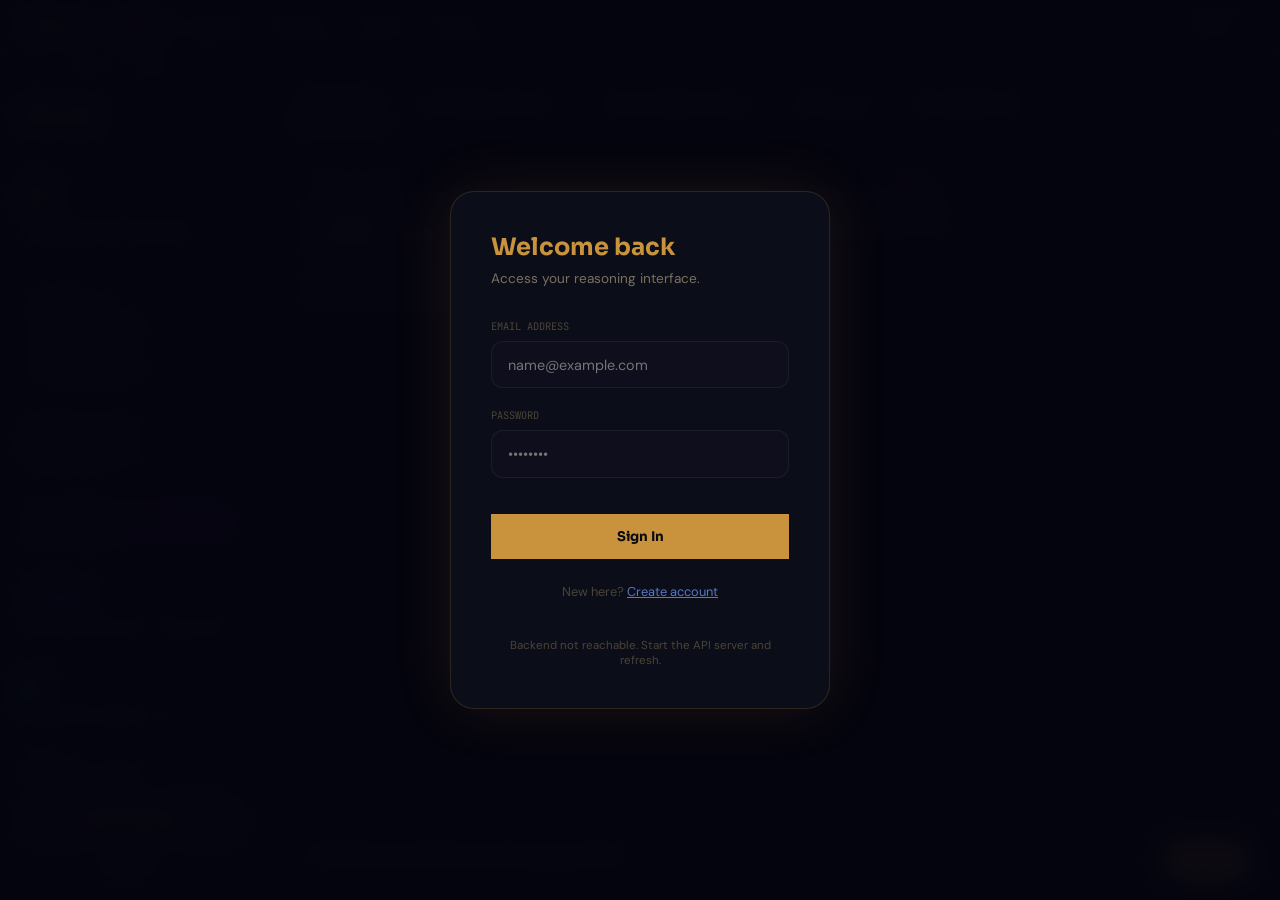
==== app.html @ 742d6308 "feat: synchronize landing page aesthetics, add dynamic dashboard matching, and fix coroutine resume " ====
<!DOCTYPE html>
<html lang="en">
<head>
<meta charset="UTF-8">
<meta name="viewport" content="width=device-width, initial-scale=1.0">
<title>Nischay — Reasoning Interface</title>
<meta name="description" content="Nischay AI — Adaptive career reasoning and life coaching platform for Indian students">
<link href="https://fonts.googleapis.com/css2?family=Sora:wght@300;400;600;700;800;900&family=Cormorant+Garamond:ital,wght@0,400;0,600;1,400;1,600&family=JetBrains+Mono:wght@400;500&family=DM+Sans:wght@300;400;500&display=swap" rel="stylesheet">
<style>
:root {
  --bg-void: #07090F; --bg-panel: #0B0E18; --bg-surface: #0F1420; --bg-card: #131928;
  --accent-cyan: #C8933C; --accent-violet: #6B5DB0; --accent-teal: #5878C8;
  --accent-danger: #E05C4B; --accent-success: #2EBF8E; --accent-warn: #D4954A;
  --accent-purple: #6B5DB0; --accent-purple-dim: rgba(107,93,176,0.12);
  --text-primary: #EDE8DA; --text-secondary: #B0A890; --text-muted: #7A7060; --text-dim: #4A4438;
  --border-subtle: rgba(255,255,255,0.06); --border-glow: rgba(200,147,60,0.18);
  --font-display: 'Sora',sans-serif; --font-mono: 'JetBrains Mono',monospace; --font-body: 'DM Sans',sans-serif;
}
*,*::before,*::after{box-sizing:border-box;margin:0;padding:0;cursor:none !important}
body{background:var(--bg-void);color:var(--text-primary);font-family:var(--font-body);display:flex;flex-direction:column;height:100vh;overflow:hidden}

body::before {
  content: '';
  position: fixed;
  inset: 0;
  opacity: 0.025;
  pointer-events: none;
  z-index: 9999;
  background-image: url("data:image/svg+xml,%3Csvg viewBox='0 0 256 256' xmlns='http://www.w3.org/2000/svg'%3E%3Cfilter id='n'%3E%3CfeTurbulence type='fractalNoise' baseFrequency='0.9' numOctaves='4' stitchTiles='stitch'/%3E%3C/filter%3E%3Crect width='100%25' height='100%25' filter='url(%23n)'/%3E%3C/svg%3E");
}

/* CUSTOM CURSOR */
#cursor {
  position: fixed;
  width: 12px; height: 12px;
  background: var(--accent-cyan);
  border-radius: 50%;
  pointer-events: none;
  z-index: 99999;
  transform: translate(-50%, -50%);
  transition: transform 0.1s, width 0.2s, height 0.2s, background 0.2s;
  box-shadow: 0 0 12px var(--accent-cyan);
  opacity: 0;
}
#cursor-ring {
  position: fixed;
  width: 36px; height: 36px;
  border: 1.5px solid rgba(200, 147, 60, 0.6);
  border-radius: 50%;
  pointer-events: none;
  z-index: 99998;
  transform: translate(-50%, -50%);
  transition: transform 0.12s ease, width 0.3s, height 0.3s, opacity 0.3s;
  box-shadow: 0 0 15px rgba(200, 147, 60, 0.15);
  opacity: 0;
}

#particles-canvas {
  position: fixed;
  inset: 0;
  z-index: 0;
  pointer-events: none;
  opacity: 0.7;
}

/* TOP NAVIGATION BAR */
#top-nav {
  display: flex; align-items: center; justify-content: space-between;
  padding: 0 1.5rem; height: 52px; min-height: 52px;
  background: var(--bg-panel); border-bottom: 1px solid var(--border-subtle);
  flex-shrink: 0; z-index: 100;
}
.top-nav-left { display: flex; align-items: center; gap: 1.5rem; }
.top-nav-logo {
  font-family: var(--font-display); font-weight: 700; font-size: 1rem;
  color: var(--accent-cyan); text-decoration: none; letter-spacing: -0.02em;
}
.top-nav-links { display: flex; gap: 0.25rem; list-style: none; }
.top-nav-links a {
  padding: 0.4rem 0.75rem; border-radius: 6px;
  font-family: var(--font-body); font-size: 0.78rem; font-weight: 500;
  color: var(--text-dim); text-decoration: none; transition: all 0.2s;
}
.top-nav-links a:hover { color: var(--text-primary); background: rgba(255,255,255,0.04); }
.top-nav-links a.active { color: var(--accent-cyan); background: rgba(200,147,60,0.12); }
.top-nav-right { display: flex; align-items: center; gap: 0.75rem; }
.nav-user-badge {
  font-family: var(--font-mono); font-size: 0.68rem; color: var(--text-dim);
  padding: 0.3rem 0.6rem; border-radius: 6px; background: rgba(255,255,255,0.03);
}
.btn-nav-signout {
  padding: 0.35rem 0.85rem; border-radius: 6px; font-size: 0.72rem;
  background: transparent; color: var(--text-dim); border: 1px solid var(--border-subtle);
  cursor: pointer; transition: 0.2s; font-family: var(--font-body);
}
.btn-nav-signout:hover { color: var(--accent-danger); border-color: rgba(239,68,68,0.3); }
.mobile-menu-btn {
  display: none; background: none; border: none; color: var(--text-muted);
  font-size: 1.2rem; cursor: pointer; padding: 0.3rem;
}

/* BREADCRUMBS */
.breadcrumbs {
  display: flex; align-items: center; gap: 0.4rem;
  padding: 0.5rem 1.5rem; background: var(--bg-panel);
  border-bottom: 1px solid rgba(255,255,255,0.03); flex-shrink: 0;
  position: relative; z-index: 2;
}
.breadcrumbs a, .breadcrumbs span {
  font-family: var(--font-mono); font-size: 0.62rem; text-decoration: none;
  color: var(--text-dim); transition: color 0.2s;
}
.breadcrumbs a:hover { color: var(--accent-cyan); }
.breadcrumbs .sep { color: var(--text-dim); opacity: 0.4; }
.breadcrumbs .current { color: var(--text-muted); }

/* APP BODY (sidebar + main) */
#app-body { display: flex; flex: 1; overflow: hidden; position: relative; z-index: 1; }

/* PAGE TRANSITION OVERLAY */
#page-transition {
  position: fixed; inset: 0; z-index: 9999;
  background: var(--bg-void); display: flex; align-items: center; justify-content: center;
  flex-direction: column; gap: 1rem; opacity: 0; pointer-events: none;
  transition: opacity 0.3s ease;
}
#page-transition.active { opacity: 1; pointer-events: all; }
.transition-ring {
  width: 48px; height: 48px; border-radius: 50%;
  border: 2px solid transparent; border-top-color: var(--accent-cyan);
  animation: spin 0.8s linear infinite;
}
@keyframes spin { to { transform: rotate(360deg); } }
.transition-text {
  font-family: var(--font-mono); font-size: 0.72rem; color: var(--text-dim);
  letter-spacing: 0.05em;
}

/* CHAT BUBBLE ANIMATIONS */
@keyframes bubbleIn {
  from { opacity: 0; transform: translateY(12px) scale(0.98); }
  to { opacity: 1; transform: translateY(0) scale(1); }
}
.bubble-user, .bubble-ai, .drift-alert-bubble, .contradiction-bubble {
  animation: bubbleIn 0.35s cubic-bezier(0.34, 1.2, 0.64, 1) forwards;
}

/* STREAMING TEXT CURSOR */
.streaming-cursor::after {
  content: '▋'; color: var(--accent-cyan); animation: blink-cursor 0.7s infinite;
  font-size: 0.9em; margin-left: 1px;
}
@keyframes blink-cursor { 0%,100%{opacity:1} 50%{opacity:0} }

/* SIDEBAR */
#sidebar {
  width: 260px; min-width: 260px;
  background: var(--bg-panel);
  border-right: 1px solid rgba(200,147,60,0.08);
  display: flex; flex-direction: column;
  padding: 1.25rem;
  overflow-y: auto;
  gap: 1.25rem;
}
.sidebar-logo {
  font-family: var(--font-display); font-weight: 700; font-size: 1.2rem;
  color: var(--accent-cyan); letter-spacing: -0.03em; padding-bottom: 1rem;
  border-bottom: 1px solid var(--border-subtle);
}
.sidebar-section { }
.sidebar-label {
  font-family: var(--font-mono); font-size: 0.58rem; color: var(--text-dim);
  text-transform: uppercase; letter-spacing: 0.15em; margin-bottom: 0.6rem;
}
/* Profile completeness */
.completeness-wrap { }
.completeness-bar-bg {
  height: 4px; background: rgba(255,255,255,0.06); border-radius: 2px; overflow: hidden; margin: 0.4rem 0;
}
.completeness-bar {
  height: 100%; background: linear-gradient(90deg, var(--accent-cyan), var(--accent-violet));
  border-radius: 2px; transition: width 0.6s ease;
  box-shadow: 0 0 8px rgba(200,147,60,0.35);
}
.completeness-pct {
  font-family: var(--font-display); font-weight: 700; font-size: 1.3rem;
  color: var(--accent-cyan);
}
.completeness-sub { font-size: 0.72rem; color: var(--text-dim); }

/* Personality radar placeholder */
.radar-wrap {
  background: rgba(15,15,32,0.5); border: 1px solid rgba(255,255,255,0.05);
  border-radius: 0.75rem; padding: 0.75rem; margin-top: 0.4rem;
}
.trait-row {
  display: flex; justify-content: space-between; align-items: center;
  font-size: 0.72rem; color: var(--text-muted); margin-bottom: 0.4rem;
}
.trait-bar-bg { width: 80px; height: 3px; background: rgba(255,255,255,0.06); border-radius: 2px; }
.trait-bar { height: 100%; border-radius: 2px; }

/* Stage badge */
.stage-badge {
  display: inline-flex; align-items: center; gap: 0.4rem;
  padding: 0.3rem 0.75rem;
  border-radius: 9999px;
  font-family: var(--font-mono); font-size: 0.62rem; text-transform: uppercase; letter-spacing: 0.1em;
  background: rgba(200,147,60,0.12); border: 1px solid rgba(200,147,60,0.22); color: var(--accent-teal);
}
.stage-dot { width: 6px; height: 6px; border-radius: 50%; background: var(--accent-teal); animation: pulse-dot 2s infinite; }
@keyframes pulse-dot { 0%,100%{opacity:1;transform:scale(1)} 50%{opacity:0.4;transform:scale(0.7)} }

/* Agent badge */
.agent-active {
  padding: 0.5rem 0.75rem;
  background: rgba(124,58,237,0.08); border: 1px solid rgba(124,58,237,0.2);
  border-radius: 0.5rem;
  font-family: var(--font-mono); font-size: 0.62rem; color: #A78BFA;
}
.agent-active-label { color: var(--text-dim); margin-bottom: 0.25rem; }

/* Drift / contradiction */
.status-pill {
  display: inline-flex; align-items: center; gap: 0.4rem;
  padding: 0.25rem 0.65rem; border-radius: 9999px;
  font-family: var(--font-mono); font-size: 0.6rem; text-transform: uppercase;
}
.status-stable { background: rgba(16,185,129,0.1); color: var(--accent-success); border: 1px solid rgba(16,185,129,0.2); }
.status-drift { background: rgba(239,68,68,0.1); color: var(--accent-danger); border: 1px solid rgba(239,68,68,0.2); }
.status-warn { background: rgba(245,158,11,0.1); color: var(--accent-warn); border: 1px solid rgba(245,158,11,0.2); }

.contra-gauge {
  display: flex; align-items: center; gap: 0.75rem; margin-top: 0.4rem;
}
.gauge-num {
  font-family: var(--font-display); font-weight: 700; font-size: 1.5rem;
}
.gauge-bar-bg { flex:1; height: 4px; background: rgba(255,255,255,0.06); border-radius: 2px; }
.gauge-bar { height: 100%; border-radius: 2px; transition: width 0.5s; }

.sidebar-actions { margin-top: auto; display: flex; flex-direction: column; gap: 0.5rem; }
.btn-sidebar {
  padding: 0.6rem; border-radius: 0.5rem; font-family: var(--font-display); font-weight: 600;
  font-size: 0.78rem; text-align: center; cursor: pointer; border: none; transition: 0.2s;
}
.btn-new { background: rgba(200,147,60,0.12); color: var(--accent-cyan); border: 1px solid rgba(200,147,60,0.22); }
.btn-new:hover { background: rgba(200,147,60,0.22); }
.btn-signout { background: transparent; color: var(--text-dim); border: 1px solid var(--border-subtle); }
.btn-signout:hover { color: var(--text-muted); }

/* MAIN AREA */
#main { flex:1; display:flex; flex-direction:column; overflow:hidden; }

/* TABS */
.tabs {
  display: flex; border-bottom: 1px solid var(--border-subtle);
  background: var(--bg-panel); padding: 0 1.5rem; gap: 0; flex-shrink: 0;
}
.tab {
  padding: 0.85rem 1.25rem; font-family: var(--font-display); font-size: 0.82rem;
  color: var(--text-dim); cursor: pointer; border-bottom: 2px solid transparent;
  transition: color 0.2s, border-color 0.2s; white-space: nowrap;
}
.tab.active { color: var(--accent-cyan); border-color: var(--accent-cyan); }
.tab:hover:not(.active) { color: var(--text-muted); }

/* TAB PANELS */
.tab-panel { display: none; flex: 1; overflow: hidden; }
.tab-panel.active { display: flex; }

/* ── REASONING TAB ── */
#panel-reasoning { flex-direction: column; }
.chat-area {
  flex: 1; overflow-y: auto; padding: 1.5rem 2rem;
  display: flex; flex-direction: column; gap: 1rem;
}
.chat-area::-webkit-scrollbar { width: 4px; }
.chat-area::-webkit-scrollbar-track { background: transparent; }
.chat-area::-webkit-scrollbar-thumb { background: rgba(255,255,255,0.06); border-radius: 2px; }

.bubble-user {
  align-self: flex-end; max-width: 60%;
  background: rgba(124,58,237,0.1); border: 1px solid rgba(124,58,237,0.22);
  border-radius: 1rem 1rem 0.25rem 1rem;
  padding: 0.9rem 1.1rem; font-size: 0.9rem; line-height: 1.7; color: var(--text-primary);
}
.bubble-ai {
  max-width: 72%;
  background: rgba(200,147,60,0.04); border: 1px solid rgba(200,147,60,0.15);
  border-radius: 1rem 1rem 1rem 0.25rem;
  padding: 1rem 1.1rem 0.75rem; font-size: 0.88rem; line-height: 1.8; color: var(--text-primary);
}
.response-meta {
  display: flex; justify-content: space-between; align-items: center;
  margin-bottom: 0.5rem; padding-bottom: 0.4rem; border-bottom: 1px solid rgba(255,255,255,0.05);
}
.agent-label {
  font-family: var(--font-mono); font-size: 0.58rem; color: #6B5DB0;
  text-transform: uppercase; letter-spacing: 0.12em;
}
.confidence-label {
  font-family: var(--font-mono); font-size: 0.58rem; color: var(--text-dim);
}
.drift-alert-bubble {
  background: rgba(239,68,68,0.06); border: 1px solid rgba(239,68,68,0.2);
  border-left: 3px solid var(--accent-danger); border-radius: 0.75rem;
  padding: 0.75rem 1rem; font-size: 0.8rem; color: #FECACA; line-height: 1.65;
}
.contradiction-bubble {
  background: rgba(245,158,11,0.06); border: 1px solid rgba(245,158,11,0.2);
  border-left: 3px solid var(--accent-warn); border-radius: 0.75rem;
  padding: 0.75rem 1rem; font-size: 0.8rem; color: #FDE68A; line-height: 1.65;
}
.memory-update {
  display: flex; align-items: flex-start; gap: 0.6rem;
  padding: 0.5rem 0.75rem; background: rgba(15,15,32,0.5);
  border: 1px solid rgba(255,255,255,0.04); border-radius: 0.5rem;
  font-size: 0.72rem; color: var(--text-muted); margin-top: 0.5rem;
}
.memory-icon { font-size: 0.8rem; }

.chat-input-area {
  padding: 1rem 2rem 1.25rem;
  background: var(--bg-panel); border-top: 1px solid var(--border-subtle);
  display: flex; gap: 0.75rem; align-items: flex-end; flex-shrink: 0;
}
.chat-input {
  flex: 1; background: rgba(15,15,32,0.8); border: 1px solid rgba(200,147,60,0.18);
  border-radius: 0.75rem; padding: 0.75rem 1rem; color: var(--text-primary);
  font-family: var(--font-body); font-size: 0.88rem; resize: none;
  outline: none; min-height: 48px; max-height: 120px;
  transition: border-color 0.2s;
}
.chat-input:focus { border-color: rgba(200,147,60,0.35); }
.chat-input::placeholder { color: var(--text-dim); }
.chat-send {
  padding: 0.7rem 1.5rem; background: var(--accent-cyan); color: var(--bg-void);
  border: none; border-radius: 9999px; font-family: var(--font-display); font-weight: 600;
  font-size: 0.82rem; cursor: pointer; transition: box-shadow 0.2s, transform 0.15s;
  white-space: nowrap; align-self: flex-end;
}
.chat-send:hover { box-shadow: 0 0 20px rgba(200,147,60,0.4); transform: scale(1.02); }

/* Typing indicator */
.typing-indicator {
  display: flex; gap: 0.3rem; align-items: center; padding: 0.75rem 1.1rem;
  background: rgba(200,147,60,0.04); border: 1px solid rgba(200,147,60,0.15);
  border-radius: 1rem 1rem 1rem 0.25rem; width: fit-content;
}
.typing-dot { width:7px;height:7px;border-radius:50%;background:rgba(200,147,60,0.4); animation:typingAnim 1.2s infinite; }
.typing-dot:nth-child(2){animation-delay:0.2s}
.typing-dot:nth-child(3){animation-delay:0.4s}
@keyframes typingAnim{0%,100%{opacity:0.3;transform:scale(0.8)}50%{opacity:1;transform:scale(1)}}

/* ── TRAJECTORY TAB ── */
#panel-trajectory { flex-direction: column; overflow-y: auto; padding: 2rem; gap: 1.5rem; }
.traj-controls {
  display: flex; gap: 0.75rem; flex-wrap: wrap;
}
.traj-btn {
  padding: 0.5rem 1rem; border-radius: 9999px;
  font-family: var(--font-mono); font-size: 0.65rem; cursor: pointer;
  border: 1px solid rgba(200,147,60,0.22); background: rgba(200,147,60,0.06);
  color: var(--accent-teal); transition: 0.2s; text-transform: uppercase; letter-spacing: 0.08em;
}
.traj-btn.active { background: rgba(200,147,60,0.18); border-color: var(--accent-cyan); color: var(--accent-cyan); }
.traj-btn:hover:not(.active) { background: rgba(200,147,60,0.12); }

.traj-charts-grid {
  display: grid; grid-template-columns: 1fr 1fr; gap: 1.25rem;
}
.traj-chart-card {
  background: rgba(15,15,32,0.7); border: 1px solid rgba(200,147,60,0.15);
  border-radius: 1.25rem; padding: 1.25rem;
}
.traj-chart-title {
  font-family: var(--font-display); font-weight: 600; font-size: 0.82rem;
  color: var(--text-secondary); margin-bottom: 0.75rem;
  display: flex; justify-content: space-between; align-items: center;
}
.traj-chart-title span {
  font-family: var(--font-mono); font-size: 0.6rem; color: var(--text-dim);
}
.traj-chart-area { height: 120px; position: relative; }
.traj-svg { width: 100%; height: 100%; }

/* ── DASHBOARD TAB ── */
#panel-dashboard { flex-direction: column; overflow-y: auto; padding: 2rem; gap: 1.5rem; }
.dash-grid { display: grid; grid-template-columns: 1fr 1fr 1fr; gap: 1.25rem; }
.dash-card {
  background: rgba(15,15,32,0.6); border: 1px solid rgba(200,147,60,0.12);
  border-radius: 1.25rem; padding: 1.25rem;
}
.dash-card-label {
  font-family: var(--font-mono); font-size: 0.6rem; color: var(--text-dim);
  text-transform: uppercase; letter-spacing: 0.12em; margin-bottom: 0.75rem;
}
.career-bar-row {
  display: flex; justify-content: space-between; align-items: center;
  margin-bottom: 0.5rem; font-size: 0.78rem;
}
.career-bar-name { color: var(--text-secondary); }
.career-bar-pct { font-family: var(--font-mono); font-size: 0.65rem; color: var(--text-dim); }
.career-bar-bg { height: 5px; background: rgba(255,255,255,0.05); border-radius: 3px; margin-bottom: 0.75rem; overflow: hidden; }
.career-bar-fill { height: 100%; border-radius: 3px; }

/* cluster */
.cluster-badge {
  padding: 0.5rem 0.85rem; border-radius: 0.5rem;
  font-family: var(--font-mono); font-size: 0.65rem; line-height: 1.6;
  background: rgba(200,147,60,0.06); border: 1px solid rgba(200,147,60,0.16);
  color: var(--text-muted); margin-bottom: 0.75rem;
}
.cluster-stat { font-size: 0.75rem; color: var(--text-muted); margin-bottom: 0.3rem; }
.cluster-stat strong { color: var(--text-primary); }

/* ── MEMORY TAB ── */
#panel-memory { flex-direction: column; overflow-y: auto; padding: 2rem; gap: 1.25rem; }
.memory-filters { display: flex; gap: 0.5rem; flex-wrap: wrap; }
.filter-pill {
  padding: 0.25rem 0.75rem; border-radius: 9999px;
  font-family: var(--font-mono); font-size: 0.6rem; cursor: pointer;
  border: 1px solid rgba(255,255,255,0.08); color: var(--text-dim);
  transition: 0.2s; text-transform: uppercase; letter-spacing: 0.08em;
}
.filter-pill.active { background: rgba(200,147,60,0.12); border-color: rgba(200,147,60,0.3); color: var(--accent-teal); }
.memory-items { display: flex; flex-direction: column; gap: 0.5rem; }
.memory-row {
  display: flex; align-items: flex-start; gap: 0.75rem;
  padding: 0.65rem 1rem; border-radius: 0.75rem;
  background: rgba(15,15,32,0.4); border: 1px solid rgba(255,255,255,0.04);
}
.memory-type-dot { width: 8px; height: 8px; border-radius: 50%; margin-top: 0.35rem; flex-shrink: 0; }
.memory-row-content { flex:1; font-size: 0.8rem; color: var(--text-muted); line-height: 1.55; }
.memory-row-meta { font-family: var(--font-mono); font-size: 0.6rem; color: var(--text-dim); white-space: nowrap; }
.memory-row.type-fear { border-left: 2px solid var(--accent-danger); }
.memory-row.type-contradiction { border-left: 2px solid var(--accent-warn); }
.memory-row.type-goal { border-left: 2px solid var(--accent-success); }
.memory-row.type-preference { border-left: 2px solid var(--accent-cyan); }
.memory-row.type-pattern { border-left: 2px solid var(--accent-violet); }
.memory-row.type-constraint { border-left: 2px solid var(--text-dim); }

/* drift sub-section */
.drift-log-section {
  background: rgba(239,68,68,0.03); border: 1px solid rgba(239,68,68,0.12);
  border-radius: 1rem; padding: 1.25rem;
}
.drift-log-title {
  font-family: var(--font-mono); font-size: 0.62rem; color: var(--accent-danger);
  text-transform: uppercase; letter-spacing: 0.12em; margin-bottom: 1rem;
}
.drift-log-row {
  display: flex; gap: 1rem; font-size: 0.78rem; padding: 0.4rem 0;
  border-bottom: 1px solid rgba(255,255,255,0.03); color: var(--text-muted);
}
.drift-log-session { font-family: var(--font-mono); font-size: 0.62rem; color: var(--text-dim); min-width: 60px; }

/* ── RESUME TAB ── */
#panel-resume { flex-direction: column; padding: 2rem; gap: 1.5rem; overflow-y: auto; }
.upload-zone {
  border: 2px dashed rgba(200,147,60,0.2); border-radius: 1.25rem;
  padding: 3rem 2rem; text-align: center; cursor: pointer; transition: 0.3s;
}
.upload-zone:hover { border-color: rgba(200,147,60,0.35); background: rgba(200,147,60,0.04); }
.upload-icon { font-size: 2rem; margin-bottom: 0.75rem; }
.upload-title { font-family: var(--font-display); font-weight: 600; font-size: 1rem; color: var(--text-secondary); margin-bottom: 0.4rem; }
.upload-sub { font-size: 0.8rem; color: var(--text-dim); }

.resume-feedback { display: flex; flex-direction: column; gap: 0.75rem; }
.feedback-item {
  padding: 1rem 1.25rem; border-radius: 0.75rem;
  background: rgba(15,15,32,0.5);
}
.feedback-item.high { border-left: 3px solid var(--accent-danger); }
.feedback-item.medium { border-left: 3px solid var(--accent-warn); }
.feedback-item.low { border-left: 3px solid var(--text-dim); }
.feedback-priority {
  font-family: var(--font-mono); font-size: 0.6rem; text-transform: uppercase;
  letter-spacing: 0.1em; margin-bottom: 0.5rem;
}
.feedback-item.high .feedback-priority { color: var(--accent-danger); }
.feedback-item.medium .feedback-priority { color: var(--accent-warn); }
.feedback-item.low .feedback-priority { color: var(--text-dim); }
.feedback-before { font-size: 0.78rem; color: var(--text-dim); margin-bottom: 0.25rem; font-family: var(--font-mono); }
.feedback-before s { color: var(--accent-danger); text-decoration-color: rgba(239,68,68,0.5); }
.feedback-after { font-size: 0.78rem; color: var(--accent-success); margin-bottom: 0.3rem; }
.feedback-why { font-size: 0.75rem; color: var(--text-muted); }

/* scrollbar global */
*::-webkit-scrollbar { width: 4px; }
*::-webkit-scrollbar-track { background: transparent; }
*::-webkit-scrollbar-thumb { background: rgba(255,255,255,0.06); border-radius: 2px; }

@media(max-width:768px){
  #sidebar{display:none}
  .dash-grid{grid-template-columns:1fr}
  .traj-charts-grid{grid-template-columns:1fr}
  .top-nav-links { display:none; }
  .top-nav-links.open { display:flex; position:absolute; top:52px; left:0; right:0; background:var(--bg-panel); flex-direction:column; padding:0.75rem; border-bottom:1px solid var(--border-subtle); gap:0.25rem; z-index:101; }
  .top-nav-links.open a { padding:0.6rem 1rem; }
  .mobile-menu-btn { display:block; }
  .breadcrumbs { padding: 0.5rem 1rem; }
}

/* AUTH MODAL */
#auth-overlay {
  position: fixed; inset: 0; background: rgba(5,5,15,0.95); backdrop-filter: blur(12px);
  z-index: 10000; display: none; align-items: center; justify-content: center;
}
.auth-card {
  width: 380px; padding: 2.5rem; background: var(--bg-panel); border: 1px solid var(--border-glow);
  border-radius: 1.5rem; box-shadow: 0 0 60px rgba(200,147,60,0.12);
}
.auth-title { font-family: var(--font-display); font-weight: 700; font-size: 1.5rem; margin-bottom: 0.5rem; color: var(--accent-cyan); }
.auth-sub { font-size: 0.85rem; color: var(--text-muted); margin-bottom: 2rem; }
.auth-input-group { margin-bottom: 1.25rem; }
.auth-label { font-family: var(--font-mono); font-size: 0.65rem; color: var(--text-dim); text-transform: uppercase; margin-bottom: 0.5rem; display: block; }
.auth-input {
  width: 100%; padding: 0.85rem 1rem; background: rgba(15,15,32,0.8); border: 1px solid var(--border-subtle);
  border-radius: 0.75rem; color: var(--text-primary); font-family: var(--font-body); font-size: 0.9rem;
  outline: none; transition: 0.2s;
}
.auth-input:focus { border-color: var(--accent-cyan); box-shadow: 0 0 12px rgba(200,147,60,0.12); }
.auth-btn {
  width: 100%; padding: 0.9rem; background: var(--accent-cyan); color: var(--bg-void); border: none;
  border-radius: var(--radius-pill); font-family: var(--font-display); font-weight: 700; cursor: pointer;
  margin-top: 1rem; transition: 0.3s;
}
.auth-btn:hover { box-shadow: 0 0 24px rgba(200,147,60,0.4); transform: scale(1.02); }
.auth-toggle { margin-top: 1.5rem; text-align: center; font-size: 0.8rem; color: var(--text-dim); }
.auth-toggle span { color: var(--accent-teal); cursor: pointer; text-decoration: underline; }
#auth-error { color: var(--accent-danger); font-size: 0.75rem; margin-top: 1rem; text-align: center; min-height: 1em; }
</style>
</head>
<body>
<canvas id="particles-canvas"></canvas>
<div id="cursor"></div>
<div id="cursor-ring"></div>

<!-- PAGE TRANSITION OVERLAY -->
<div id="page-transition">
  <div class="transition-ring"></div>
  <div class="transition-text">Initializing reasoning system...</div>
</div>

<!-- TOP NAVIGATION -->
<nav id="top-nav">
  <div class="top-nav-left">
    <a href="/" class="top-nav-logo">Nischay</a>
    <button class="mobile-menu-btn" onclick="toggleMobileMenu()" aria-label="Menu">☰</button>
    <ul class="top-nav-links" id="nav-links">
      <li><a href="#" class="active" onclick="navTo('reasoning',this,event)">Chat</a></li>
      <li><a href="#" onclick="navTo('dashboard',this,event)">Dashboard</a></li>
      <li><a href="#" onclick="navTo('trajectory',this,event)">Trajectory</a></li>
      <li><a href="#" onclick="navTo('memory',this,event)">Memory</a></li>
      <li><a href="#" onclick="navTo('resume',this,event)">Resume</a></li>
    </ul>
  </div>
  <div class="top-nav-right">
    <span class="nav-user-badge" id="nav-user-name"></span>
    <button class="btn-nav-signout" onclick="logout()">Sign out</button>
  </div>
</nav>

<!-- BREADCRUMBS -->
<div class="breadcrumbs" id="breadcrumbs">
  <a href="/">Home</a>
  <span class="sep">›</span>
  <a href="/app">Dashboard</a>
  <span class="sep">›</span>
  <span class="current" id="breadcrumb-current">Chat</span>
</div>

<!-- APP BODY -->
<div id="app-body">

<!-- SIDEBAR -->
<aside id="sidebar">
  <a href="/" class="sidebar-logo" style="text-decoration: none;">Nischay</a>

  <div class="sidebar-section">
    <div class="sidebar-label">Profile completeness</div>
    <div class="completeness-pct">0%</div>
    <div class="completeness-bar-bg"><div class="completeness-bar" style="width:0%"></div></div>
    <div class="completeness-sub">0 fields captured · 21 remaining</div>
  </div>

  <div class="sidebar-section">
    <div class="sidebar-label">Personality signals</div>
    <div class="radar-wrap">
      <div class="trait-row">
        <span>Risk tolerance</span>
        <div class="trait-bar-bg"><div class="trait-bar" style="width:0%;background:#E05C4B"></div></div>
        <span style="font-family:var(--font-mono);font-size:0.6rem;color:var(--text-dim)">—</span>
      </div>
      <div class="trait-row">
        <span>Intrinsic motivation</span>
        <div class="trait-bar-bg"><div class="trait-bar" style="width:0%;background:#D4954A"></div></div>
        <span style="font-family:var(--font-mono);font-size:0.6rem;color:var(--text-dim)">—</span>
      </div>
      <div class="trait-row">
        <span>Analytical style</span>
        <div class="trait-bar-bg"><div class="trait-bar" style="width:0%;background:#2EBF8E"></div></div>
        <span style="font-family:var(--font-mono);font-size:0.6rem;color:var(--text-dim)">—</span>
      </div>
      <div class="trait-row" style="margin-bottom:0">
        <span>Conscientiousness</span>
        <div class="trait-bar-bg"><div class="trait-bar" style="width:0%;background:#C8933C"></div></div>
        <span style="font-family:var(--font-mono);font-size:0.6rem;color:var(--text-dim)">—</span>
      </div>
    </div>
  </div>

  <div class="sidebar-section">
    <div class="sidebar-label">Conversation stage</div>
    <div class="stage-badge" id="sidebar-stage"><div class="stage-dot"></div>Exploration</div>
  </div>

  <div class="sidebar-section">
    <div class="sidebar-label">Active agent</div>
    <div class="agent-active">
      <div class="agent-active-label">// currently running</div>
      Profile Agent
    </div>
  </div>

  <div class="sidebar-section">
    <div class="sidebar-label">Behavioral drift</div>
    <div id="sidebar-drift-pill" class="status-pill status-stable">✔ Stable</div>
    <div id="sidebar-drift-text" style="font-size:0.7rem;color:var(--text-dim);margin-top:0.35rem;line-height:1.5">No anomalies detected in reasoning path.</div>
  </div>

  <div class="sidebar-section">
    <div class="sidebar-label">Contradiction score</div>
    <div class="contra-gauge">
      <div class="gauge-num" id="sidebar-contra-score" style="color:var(--accent-success)">0</div>
      <div class="gauge-bar-bg"><div class="gauge-bar" id="sidebar-contra-bar" style="width:0%;background:linear-gradient(90deg,#2EBF8E,#D4954A)"></div></div>
    </div>
    <div style="font-size:0.68rem;color:var(--text-dim);margin-top:0.25rem">Internal/External alignment score.</div>
  </div>

  <div class="sidebar-section">
    <div class="sidebar-label">Memory</div>
    <div id="sidebar-memory-count" style="font-family:var(--font-mono);font-size:0.72rem;color:var(--text-muted)">0 insights stored</div>
  </div>

  <div class="sidebar-actions">
    <button class="btn-sidebar btn-new" onclick="resetChat()">New session</button>
    <a href="#" class="btn-sidebar btn-signout" style="text-decoration: none; display: block;" onclick="logout()">Sign out</a>
  </div>
</aside>

<!-- MAIN -->
<div id="main">
  <!-- TABS -->
  <div class="tabs">
    <div class="tab active" onclick="switchTab('reasoning',this)">Reasoning</div>
    <div class="tab" onclick="switchTab('trajectory',this)">Trajectory Simulation</div>
    <div class="tab" onclick="switchTab('dashboard',this)">Intelligence Dashboard</div>
    <div class="tab" onclick="switchTab('memory',this)">Memory Log</div>
    <div class="tab" onclick="switchTab('resume',this)">Resume Analysis</div>
  </div>

  <!-- REASONING PANEL -->
  <div class="tab-panel active" id="panel-reasoning">
    <div class="chat-area" id="chat-area">
      <div class="bubble-ai">
        <div class="response-meta">
          <span class="agent-label">Profile Agent</span>
          <span class="confidence-label">Confidence: —</span>
        </div>
        I'm Nischay — your AI career and life coach. Tell me about your situation, and I'll help you see the probability distribution of your future before you commit years to it.<br><br>
        What's on your mind?
      </div>
    </div>

    <div class="chat-input-area">
      <textarea class="chat-input" id="chat-input" placeholder="Tell Nischay something true about your situation..." rows="1"
        onkeydown="if(event.key==='Enter'&&!event.shiftKey){event.preventDefault();sendMessage()}"></textarea>
      <button class="chat-send" onclick="sendMessage()">Send</button>
    </div>
  </div>

  <!-- TRAJECTORY PANEL -->
  <div class="tab-panel" id="panel-trajectory">
    <div style="font-family:var(--font-display);font-weight:700;font-size:1.3rem;letter-spacing:-0.02em">Trajectory Simulation</div>
    <div style="font-size:0.85rem;color:var(--text-muted)">Select 1–3 career paths. See 10-year projections. Adjust inputs and watch the distribution change.</div>

    <div class="traj-controls" id="traj-buttons">
      <div class="traj-btn" onclick="toggleTraj('MBBS', this)">MBBS</div>
      <div class="traj-btn" onclick="toggleTraj('CSE', this)">B.Tech CSE</div>
      <div class="traj-btn" onclick="toggleTraj('CA', this)">B.Com + CA</div>
      <div class="traj-btn" onclick="toggleTraj('DES', this)">B.Des</div>
      <div class="traj-btn" onclick="toggleTraj('MBA', this)">BBA + MBA</div>
    </div>

    <div style="display:grid;grid-template-columns:1fr 1fr;gap:1.25rem">
      <div>
        <div style="font-family:var(--font-mono);font-size:0.62rem;color:var(--text-dim);text-transform:uppercase;letter-spacing:0.12em;margin-bottom:0.6rem">Intrinsic Motivation</div>
        <input type="range" id="slider-motivation" min="0" max="100" value="50" style="width:100%" oninput="updateTraj()">
        <div style="display:flex;justify-content:space-between;font-family:var(--font-mono);font-size:0.6rem;color:var(--text-dim);margin-top:0.2rem">
          <span>Low</span><span>High</span>
        </div>
      </div>
      <div>
        <div style="font-family:var(--font-mono);font-size:0.62rem;color:var(--text-dim);text-transform:uppercase;letter-spacing:0.12em;margin-bottom:0.6rem">Financial Pressure</div>
        <input type="range" id="slider-pressure" min="0" max="100" value="30" style="width:100%" oninput="updateTraj()">
        <div style="display:flex;justify-content:space-between;font-family:var(--font-mono);font-size:0.6rem;color:var(--text-dim);margin-top:0.2rem">
          <span>None</span><span>Severe</span>
        </div>
      </div>
    </div>

    <div class="traj-charts-grid">
      <div class="traj-chart-card">
        <div class="traj-chart-title">Income Trajectory <span>₹ LPA, years 1–10</span></div>
        <div class="traj-chart-area" id="chart-income">
          <svg class="traj-svg" viewBox="0 0 400 120" id="svg-income">
            <text x="10" y="115" fill="#4A4438" font-family="JetBrains Mono" font-size="8">Y1</text>
            <text x="200" y="115" fill="#4A4438" font-family="JetBrains Mono" font-size="8">Y5</text>
            <text x="380" y="115" fill="#4A4438" font-family="JetBrains Mono" font-size="8">Y10</text>
          </svg>
        </div>
      </div>

      <div class="traj-chart-card">
        <div class="traj-chart-title">Satisfaction Probability <span>% over 10 years</span></div>
        <div class="traj-chart-area" id="chart-satisfaction">
          <svg class="traj-svg" viewBox="0 0 400 120" id="svg-satisfaction">
            <text x="10" y="115" fill="#4A4438" font-family="JetBrains Mono" font-size="8">Y1</text>
            <text x="200" y="115" fill="#4A4438" font-family="JetBrains Mono" font-size="8">Y5</text>
            <text x="380" y="115" fill="#4A4438" font-family="JetBrains Mono" font-size="8">Y10</text>
          </svg>
        </div>
      </div>

      <div class="traj-chart-card">
        <div class="traj-chart-title">Burnout Probability <span>% by year</span></div>
        <div class="traj-chart-area" id="chart-burnout">
          <svg class="traj-svg" viewBox="0 0 400 120" id="svg-burnout">
            <text x="10" y="115" fill="#4A4438" font-family="JetBrains Mono" font-size="8">Y1</text>
            <text x="380" y="115" fill="#4A4438" font-family="JetBrains Mono" font-size="8">Y10</text>
          </svg>
        </div>
      </div>

      <div class="traj-chart-card">
        <div class="traj-chart-title">Autonomy Level <span>1–10 scale</span></div>
        <div class="traj-chart-area" id="chart-autonomy">
          <svg class="traj-svg" viewBox="0 0 400 120" id="svg-autonomy">
            <text x="10" y="115" fill="#4A4438" font-family="JetBrains Mono" font-size="8">Y1</text>
            <text x="380" y="115" fill="#4A4438" font-family="JetBrains Mono" font-size="8">Y10</text>
          </svg>
        </div>
      </div>
    </div>

    <!-- Regret summary -->
    <div style="display:grid;grid-template-columns:1fr 1fr;gap:1.25rem">
      <div style="background:rgba(224,92,75,0.05);border:1px solid rgba(224,92,75,0.15);border-radius:1rem;padding:1.25rem;text-align:center">
        <div style="font-family:var(--font-mono);font-size:0.62rem;color:var(--text-dim);text-transform:uppercase;letter-spacing:0.1em;margin-bottom:0.5rem">Regret Probability (Current Path)</div>
        <div id="traj-prob-1" style="font-family:var(--font-display);font-weight:800;font-size:2.5rem;color:#4A4438;letter-spacing:-0.04em">—</div>
        <div id="traj-label-1" style="font-size:0.72rem;color:var(--text-dim);margin-top:0.3rem">Select a career path</div>
      </div>
      <div style="background:rgba(46,191,142,0.05);border:1px solid rgba(46,191,142,0.15);border-radius:1rem;padding:1.25rem;text-align:center">
        <div style="font-family:var(--font-mono);font-size:0.62rem;color:var(--text-dim);text-transform:uppercase;letter-spacing:0.1em;margin-bottom:0.5rem">Regret Probability (Alternative)</div>
        <div id="traj-prob-2" style="font-family:var(--font-display);font-weight:800;font-size:2.5rem;color:#4A4438;letter-spacing:-0.04em">—</div>
        <div id="traj-label-2" style="font-size:0.72rem;color:var(--text-dim);margin-top:0.3rem">Select 2nd path to compare</div>
      </div>
    </div>
  </div>

  <!-- DASHBOARD PANEL -->
  <div class="tab-panel" id="panel-dashboard">
    <div style="font-family:var(--font-display);font-weight:700;font-size:1.3rem;letter-spacing:-0.02em">Intelligence Dashboard</div>
    <div class="dash-grid">
      <div class="dash-card" style="grid-column:1/3">
        <div class="dash-card-label">Career rankings — profile fit score</div>
        <div id="dash-rankings" style="color:var(--text-dim);font-size:0.8rem;text-align:center;padding:2rem">No career simulations run yet.</div>
      </div>

      <div class="dash-card">
        <div class="dash-card-label">Student cluster</div>
        <div id="dash-cluster" style="color:var(--text-dim);font-size:0.8rem;text-align:center;padding:1rem">Undetermined cluster.</div>
      </div>

      <div class="dash-card">
        <div class="dash-card-label">Dropout / regret risk</div>
        <div id="dash-risk-val" style="font-family:var(--font-display);font-weight:800;font-size:2rem;color:var(--text-dim);letter-spacing:-0.03em;margin-bottom:0.5rem">0%</div>
        <div id="dash-risk-text" style="font-size:0.75rem;color:var(--text-muted);line-height:1.6">No simulation data available.</div>
      </div>
    </div>
  </div>

  <!-- MEMORY PANEL -->
  <div class="tab-panel" id="panel-memory">
    <div style="font-family:var(--font-display);font-weight:700;font-size:1.3rem;letter-spacing:-0.02em">Memory Log</div>
    <div class="memory-filters">
      <div class="filter-pill active">All</div>
      <div class="filter-pill">Fear</div>
      <div class="filter-pill">Contradiction</div>
      <div class="filter-pill">Goal</div>
      <div class="filter-pill">Preference</div>
      <div class="filter-pill">Pattern</div>
      <div class="filter-pill">Constraint</div>
    </div>

    <div class="memory-items" id="memory-items">
      <div style="color:var(--text-dim);font-size:0.85rem;text-align:center;padding:3rem">
        Your memory is a blank slate. Start chatting with Nischay to store insights.
      </div>
    </div>

    <div id="drift-log-container" class="drift-log-section" style="display:none">
      <div class="drift-log-title">⚠ Behavioral drift log</div>
      <div id="drift-log-rows"></div>
    </div>
  </div>

  <!-- RESUME PANEL -->
  <div class="tab-panel" id="panel-resume">
    <div style="font-family:var(--font-display);font-weight:700;font-size:1.3rem;letter-spacing:-0.02em">Resume Analysis</div>

    <div class="upload-zone" id="upload-zone" onclick="document.getElementById('file-input').click()">
      <div class="upload-icon">📄</div>
      <div class="upload-title">Drop your resume here</div>
      <div class="upload-sub">PDF or TXT · Recruiter-level feedback · ATS gap analysis</div>
      <input type="file" id="file-input" style="display:none" accept=".pdf,.txt" onchange="handleFileUpload(this)">
    </div>

    <div id="resume-feedback-label" style="font-family:var(--font-mono);font-size:0.62rem;color:var(--text-dim);text-transform:uppercase;letter-spacing:0.12em">Sample feedback — what you'd see</div>

    <div class="resume-feedback" id="resume-feedback-list">
      <div style="color:var(--text-dim);font-size:0.85rem;text-align:center;padding:3rem">
        No feedback yet. Upload your resume to begin.
      </div>
    </div>
  </div>
</div>
</div> <!-- close #app-body -->

  <!-- AUTH OVERLAY -->
  <div id="auth-overlay">
    <div class="auth-card">
      <div id="login-view">
        <h2 class="auth-title">Welcome back</h2>
        <p class="auth-sub">Access your reasoning interface.</p>
        <div class="auth-input-group">
          <label class="auth-label">Email address</label>
          <input type="email" id="login-email" class="auth-input" placeholder="name@example.com">
        </div>
        <div class="auth-input-group">
          <label class="auth-label">Password</label>
          <input type="password" id="login-pass" class="auth-input" placeholder="••••••••">
        </div>
        <button class="auth-btn" onclick="handleAuth('login')">Sign In</button>
        <div class="auth-toggle">New here? <span onclick="toggleAuth(true)">Create account</span></div>
      </div>

      <div id="register-view" style="display:none">
        <h2 class="auth-title">Create account</h2>
        <p class="auth-sub">Start your career trajectory simulation.</p>
        <div class="auth-input-group">
          <label class="auth-label">Full Name</label>
          <input type="text" id="reg-name" class="auth-input" placeholder="Your Name">
        </div>
        <div class="auth-input-group">
          <label class="auth-label">Email address</label>
          <input type="email" id="reg-email" class="auth-input" placeholder="name@example.com">
        </div>
        <div class="auth-input-group">
          <label class="auth-label">Password</label>
          <input type="password" id="reg-pass" class="auth-input" placeholder="••••••••">
        </div>
        <button class="auth-btn" onclick="handleAuth('register')">Get Started</button>
        <div class="auth-toggle">Already have an account? <span onclick="toggleAuth(false)">Sign in</span></div>
      </div>
      <div id="auth-error"></div>
      <div id="api-status" style="margin-top:0.6rem;font-size:0.72rem;color:var(--text-dim);text-align:center"></div>
    </div>
  </div>

<script>
let sessionId = localStorage.getItem('nischay_session_id');
const API_BASE = resolveApiBase();
let currentTab = 'reasoning';

function resolveApiBase() {
  const params = new URLSearchParams(window.location.search);
  const override = params.get('apiBase');
  if (override) {
    localStorage.setItem('nischay_api_base', override);
    return override.replace(/\/$/, '');
  }

  const saved = localStorage.getItem('nischay_api_base');
  if (saved) return saved.replace(/\/$/, '');

  if (window.location.protocol === 'file:') {
    return 'http://localhost:8001/api/v1';
  }

  if (
    window.location.origin.includes('localhost:') ||
    window.location.origin.includes('127.0.0.1:')
  ) {
    return '/api/v1';
  }

  return 'http://localhost:8001/api/v1';
}

async function checkApiHealth() {
  const statusEl = document.getElementById('api-status');
  if (!statusEl) return true;
  try {
    const response = await fetch(`${API_BASE}/health`);
    if (!response.ok) throw new Error('Health check failed');
    statusEl.textContent = '';
    return true;
  } catch (err) {
    statusEl.textContent = 'Backend not reachable. Start the API server and refresh.';
    return false;
  }
}

async function apiCall(path, options = {}) {
  const token = localStorage.getItem('nischay_token');
  const headers = {
    'Content-Type': 'application/json',
    ...(token ? { 'Authorization': `Bearer ${token}` } : {}),
    ...options.headers
  };

  const response = await fetch(`${API_BASE}${path}`, { ...options, headers });
  if (response.status === 401) {
    if (!path.startsWith('/auth/')) {
      localStorage.removeItem('nischay_token');
      localStorage.removeItem('nischay_student_id');
      localStorage.removeItem('nischay_session_id');
      showAuth();
    }
    const err = await response.json().catch(() => ({ detail: 'Unauthorized' }));
    throw new Error(err.detail || 'Session expired. Please sign in again.');
  }
  if (!response.ok) {
    const err = await response.json().catch(() => ({ detail: 'API request failed' }));
    throw new Error(err.detail || 'API request failed');
  }
  return response.json();
}

/* ── NAVIGATION SYSTEM ── */
const tabLabels = {
  reasoning: 'Chat', dashboard: 'Dashboard', trajectory: 'Trajectory',
  memory: 'Memory Log', resume: 'Resume Analysis'
};

function navTo(name, el, e) {
  if (e) e.preventDefault();
  if (name === currentTab) return;

  const overlay = document.getElementById('page-transition');
  overlay.classList.add('active');

  setTimeout(() => {
    switchTab(name, el);
    currentTab = name;

    if (name === 'trajectory') updateTraj();
    if (name === 'dashboard') loadDashboard();

    document.getElementById('breadcrumb-current').textContent = tabLabels[name] || name;

    document.querySelectorAll('#nav-links a').forEach(a => a.classList.remove('active'));
    if (el) el.classList.add('active');

    const mobileLinks = document.getElementById('nav-links');
    if (mobileLinks.classList.contains('open')) mobileLinks.classList.remove('open');

    setTimeout(() => overlay.classList.remove('active'), 250);
  }, 200);
}

async function loadDashboard() {
  console.log('Dashboard update triggered');
  // Future: Fetch career rankings and student cluster from backend
}

function toggleMobileMenu() {
  document.getElementById('nav-links').classList.toggle('open');
}

function showAuth() {
  document.getElementById('auth-overlay').style.display = 'flex';
}

function toggleAuth(isReg) {
  document.getElementById('login-view').style.display = isReg ? 'none' : 'block';
  document.getElementById('register-view').style.display = isReg ? 'block' : 'none';
  document.getElementById('auth-error').textContent = '';
}

function logout() {
  localStorage.removeItem('nischay_token');
  localStorage.removeItem('nischay_student_id');
  localStorage.removeItem('nischay_session_id');
  sessionId = null;
  showAuth();
}

async function handleAuth(type) {
  const errorEl = document.getElementById('auth-error');
  errorEl.textContent = '';
  const ok = await checkApiHealth();
  if (!ok) return;
  try {
    let data;
    if (type === 'login') {
      const email = document.getElementById('login-email').value.trim();
      const password = document.getElementById('login-pass').value;
      if (!email || !password) {
        throw new Error('Email and password are required.');
      }
      data = await apiCall('/auth/login', {
        method: 'POST',
        body: JSON.stringify({ email, password })
      });
    } else {
      const name = document.getElementById('reg-name').value.trim();
      const email = document.getElementById('reg-email').value.trim();
      const password = document.getElementById('reg-pass').value;
      if (!name || !email || !password) {
        throw new Error('Name, email, and password are required.');
      }
      if (password.length < 6) {
        throw new Error('Password must be at least 6 characters.');
      }
      data = await apiCall('/auth/register', {
        method: 'POST',
        body: JSON.stringify({ name, email, password })
      });
    }

    localStorage.setItem('nischay_token', data.access_token);
    localStorage.setItem('nischay_student_id', data.student_id);
    document.getElementById('auth-overlay').style.display = 'none';
    initApp();
  } catch (err) {
    errorEl.textContent = err.message;
  }
}

/* ── APP INITIALIZATION ── */
async function initApp() {
  const overlay = document.getElementById('page-transition');
  overlay.classList.add('active');
  document.querySelector('.transition-text').textContent = 'Initializing reasoning system...';

  await checkApiHealth();
  if (!localStorage.getItem('nischay_token')) {
    overlay.classList.remove('active');
    showAuth();
    return;
  }

  try {
    await loadProfile();
    if (!sessionId) {
      await resetChat();
    }
    await loadMemoryCount();
    document.querySelector('.transition-text').textContent = 'Ready';
    setTimeout(() => overlay.classList.remove('active'), 300);
  } catch (err) {
    console.error('Init failed:', err);
    overlay.classList.remove('active');
    showAuth();
  }
}

async function loadProfile() {
  try {
    const profile = await apiCall('/profile/');

    const nameEl = document.getElementById('nav-user-name');
    if (nameEl && profile.name) nameEl.textContent = profile.name;

    const pct = profile.completeness || 0;
    document.querySelector('.completeness-pct').textContent = pct + '%';
    document.querySelector('.completeness-bar').style.width = pct + '%';

    if (profile.personality_signals) {
      const sigs = profile.personality_signals;
      updateTraitBar('Risk tolerance', sigs.risk_tolerance);
      updateTraitBar('Intrinsic motivation', sigs.intrinsic_motivation);
      updateTraitBar('Analytical style', sigs.analytical_style);
      updateTraitBar('Conscientiousness', sigs.conscientiousness);
    }

    const scoreEl = document.getElementById('sidebar-contra-score');
    if (scoreEl && profile.contradiction_score !== undefined) {
      scoreEl.textContent = profile.contradiction_score;
      const bar = document.getElementById('sidebar-contra-bar');
      if (bar) bar.style.width = profile.contradiction_score + '%';
      scoreEl.style.color = profile.contradiction_score > 60 ? '#E05C4B' : profile.contradiction_score > 30 ? '#D4954A' : '#2EBF8E';
    }

    const stageEl = document.getElementById('sidebar-stage');
    if (stageEl && profile.conversation_stage) {
      stageEl.innerHTML = `<div class="stage-dot"></div>${profile.conversation_stage}`;
    }
  } catch (err) {
    console.error('Failed to load profile', err);
  }
}

let allMemories = [];

async function loadMemoryCount() {
  try {
    const data = await apiCall('/memory/');
    allMemories = data.memories || [];
    const countEl = document.getElementById('sidebar-memory-count');
    if (countEl && data.total !== undefined) {
      countEl.textContent = data.total + ' insights stored';
    }
    renderMemories('all');
    renderDriftLog(data.memories); // Use memories to find drift patterns

    // NEW LOGIC FOR COMPLETENESS & CONTRADICTION SCORE
    const completenessPct = Math.min(100, Math.round((allMemories.length / 21) * 100));
    const pctEl = document.querySelector('.completeness-pct');
    if (pctEl) pctEl.textContent = completenessPct + '%';
    const barEl = document.querySelector('.completeness-bar');
    if (barEl) barEl.style.width = completenessPct + '%';
    const subEl = document.querySelector('.completeness-sub');
    if (subEl) subEl.textContent = `${allMemories.length} fields captured · ${Math.max(0, 21 - allMemories.length)} remaining`;

    const contradictions = allMemories.filter(m => m.type && m.type.toLowerCase() === 'contradiction');
    const contradictionScore = Math.min(100, contradictions.length * 20); // Each contradiction adds 20%
    const scoreEl = document.getElementById('sidebar-contra-score');
    if (scoreEl) {
      scoreEl.textContent = contradictionScore;
      const cBar = document.getElementById('sidebar-contra-bar');
      if (cBar) cBar.style.width = contradictionScore + '%';
      scoreEl.style.color = contradictionScore > 60 ? '#E05C4B' : contradictionScore > 30 ? '#D4954A' : '#2EBF8E';
    }

    // Update behavioral drift status
    const driftPill = document.getElementById('sidebar-drift-pill');
    const driftText = document.getElementById('sidebar-drift-text');
    if (driftPill && driftText) {
      if (contradictionScore >= 40) {
        driftPill.className = 'status-pill status-drift';
        driftPill.style.borderColor = 'rgba(224,92,75,0.3)';
        driftPill.style.background = 'rgba(224,92,75,0.1)';
        driftPill.style.color = '#E05C4B';
        driftPill.textContent = '⚠ Drift Detected';
        driftText.textContent = 'Significant anomalies identified between stated priorities and long-term trajectory.';
      } else if (contradictionScore > 0) {
        driftPill.className = 'status-pill';
        driftPill.style.borderColor = 'rgba(212,149,74,0.3)';
        driftPill.style.background = 'rgba(212,149,74,0.1)';
        driftPill.style.color = '#D4954A';
        driftPill.textContent = '⚡ Low Drift';
        driftText.textContent = 'Minor cognitive inconsistencies identified. System is closely monitoring alignment.';
      } else {
        driftPill.className = 'status-pill status-stable';
        driftPill.style.borderColor = '';
        driftPill.style.background = '';
        driftPill.style.color = '';
        driftPill.textContent = '✔ Stable';
        driftText.textContent = 'No anomalies detected in reasoning path.';
      }
    }

    if (currentTab === 'dashboard') loadDashboard();
  } catch (err) {
    console.error('Failed to load memory count', err);
  }
}

function renderMemories(type = 'all') {
  const container = document.getElementById('memory-items');
  if (!container) return;

  const filtered = type === 'all' 
    ? allMemories 
    : allMemories.filter(m => m.type.toLowerCase() === type.toLowerCase());

  if (filtered.length === 0) {
    container.innerHTML = `<div style="color:var(--text-dim);font-size:0.85rem;text-align:center;padding:3rem">
      No memories of type "${type}" found.
    </div>`;
    return;
  }

  container.innerHTML = '';
  filtered.forEach(m => {
    const row = document.createElement('div');
    row.className = `memory-row type-${m.type || 'preference'}`;
    const color = m.type === 'fear' ? '#E05C4B' : m.type === 'goal' ? '#2EBF8E' : m.type === 'contradiction' ? '#D4954A' : '#C8933C';
    row.innerHTML = `
      <div class="memory-type-dot" style="background:${color}"></div>
      <div class="memory-row-content">${m.content}</div>
      <div class="memory-row-meta">${new Date(m.created_at).toLocaleDateString()} · Confidence ${Math.round((m.confidence||0)*100)}%</div>
    `;
    container.appendChild(row);
  });
}

function renderDriftLog(memories) {
  const container = document.getElementById('drift-log-container');
  const rows = document.getElementById('drift-log-rows');
  if (!container || !rows) return;

  const drifts = memories.filter(m => m.type === 'contradiction' || m.confidence > 0.85);
  if (drifts.length > 0) {
    container.style.display = 'block';
    rows.innerHTML = drifts.slice(0, 3).map(d => `
      <div class="drift-row">
        <div class="drift-meta">${new Date(d.created_at).toLocaleTimeString()}</div>
        <div class="drift-content">${d.content}</div>
      </div>
    `).join('');
  } else {
    container.style.display = 'none';
  }
}

// Add filter pill listeners
document.addEventListener('DOMContentLoaded', () => {
  document.querySelectorAll('.filter-pill').forEach(pill => {
    pill.addEventListener('click', () => {
      document.querySelectorAll('.filter-pill').forEach(p => p.classList.remove('active'));
      pill.classList.add('active');
      renderMemories(pill.textContent.toLowerCase());
    });
  });
});

function updateTraitBar(label, value) {
  const rows = document.querySelectorAll('.trait-row');
  rows.forEach(row => {
    if (row.querySelector('span').textContent === label) {
      const bar = row.querySelector('.trait-bar');
      if (bar && value !== undefined) {
        bar.style.width = value + '%';
        bar.style.transition = 'width 0.8s cubic-bezier(0.34, 1.2, 0.64, 1)';
      }
    }
  });
}

function switchTab(name, el) {
  document.querySelectorAll('.tab').forEach(t => t.classList.remove('active'));
  document.querySelectorAll('.tab-panel').forEach(p => p.classList.remove('active'));
  if (el && el.closest('.tabs')) el.classList.add('active');

  const tabEl = document.querySelector(`.tab[onclick*="'${name}'"]`);
  if (tabEl) tabEl.classList.add('active');

  document.getElementById('panel-' + name).classList.add('active');
  currentTab = name;

  if (name === 'dashboard') loadDashboard();
  if (name === 'memory') loadMemoryCount();
  if (name === 'trajectory') updateTraj();
}

async function loadDashboard() {
  try {
    const profile = await apiCall('/profile/');
    const careersResponse = await apiCall('/careers/').catch(() => ({ careers: [] }));
    const trajectoryResponse = await apiCall('/trajectory/').catch(() => ({ trajectory: [] }));
    
    const careersData = careersResponse.careers || [];
    const trajectoryData = trajectoryResponse.trajectory || [];

    // REQUIRE AT LEAST 1 INSIGHT OR DYNAMIC BACKEND DATA
    if (allMemories.length === 0 && careersData.length === 0 && trajectoryData.length === 0) {
      const placeholder = '<div style="color:var(--text-dim);font-size:0.8rem;text-align:center;padding:1rem">Gathering data...</div>';
      
      const clusterEl = document.getElementById('dash-cluster');
      if (clusterEl) clusterEl.innerHTML = placeholder;
      
      const riskVal = document.getElementById('dash-risk-val');
      const riskText = document.getElementById('dash-risk-text');
      if (riskVal && riskText) {
        riskVal.textContent = '—';
        riskVal.style.color = 'var(--text-dim)';
        riskText.textContent = 'Gathering data...';
      }

      const rankingsEl = document.getElementById('dash-rankings');
      if (rankingsEl) rankingsEl.innerHTML = '<div style="color:var(--text-dim);font-size:0.8rem;text-align:center;padding:2rem">Gathering data...</div>';
      
      return;
    }

    // 1. Cluster Analysis
    const clusterEl = document.getElementById('dash-cluster');
    if (clusterEl) {
      const completenessPct = Math.min(100, Math.round((allMemories.length / 21) * 100));
      if (completenessPct > 20 || trajectoryData.length > 0) {
        clusterEl.innerHTML = `
          <div style="font-family:var(--font-display);font-weight:700;font-size:1.1rem;color:var(--text-primary);margin-bottom:0.5rem">Analytically capable, Tier-2</div>
          <div style="font-size:0.75rem;color:var(--text-muted)">Similar students: <span style="color:var(--accent-success)">1,248 in database</span></div>
        `;
      } else {
        clusterEl.textContent = 'Undetermined cluster. Keep chatting to refine.';
      }
    }

    // 2. Risk Calculation
    const riskVal = document.getElementById('dash-risk-val');
    const riskText = document.getElementById('dash-risk-text');
    if (riskVal && riskText) {
      const contradictions = allMemories.filter(m => m.type && m.type.toLowerCase() === 'contradiction');
      const score = Math.min(100, contradictions.length * 20);
      riskVal.textContent = score + '%';
      riskVal.style.color = score > 60 ? 'var(--accent-danger)' : score > 30 ? 'var(--accent-warn)' : 'var(--accent-success)';
      
      if (score > 60) riskText.textContent = 'High risk detected. Internal values contradict stated goal.';
      else if (score > 30) riskText.textContent = 'Moderate risk. Some misalignment in risk tolerance.';
      else riskText.textContent = 'Stable. Profile alignment is high.';
    }

    // 3. Career Rankings
    const rankingsEl = document.getElementById('dash-rankings');
    if (rankingsEl) {
      let careers = careersData;
      // Fallback to mock logic if the API returns empty but we bypassed the guard (e.g. 5+ memories)
      if (careers.length === 0) {
        const sigs = profile.personality_signals || {};
        careers = [
          { name: 'B.Tech CSE', fit: (sigs.analytical_style || 50) + 10 },
          { name: 'B.Des', fit: (sigs.intrinsic_motivation || 50) - 5 },
          { name: 'B.Com + CA', fit: (sigs.conscientiousness || 50) + 5 }
        ];
      }
      
      const sortedCareers = careers.sort((a,b) => b.fit - a.fit);
      rankingsEl.innerHTML = sortedCareers.map((c, i) => `
        <div style="display:flex;justify-content:space-between;padding:0.65rem 0;border-bottom:1px solid rgba(255,255,255,0.05)">
          <div style="font-size:0.85rem"><span>${i+1}.</span> ${c.name}</div>
          <div style="font-family:var(--font-mono);font-size:0.8rem;color:var(--accent-cyan)">${Math.min(98, Math.max(12, c.fit))}% fit</div>
        </div>
      `).join('');
    }
  } catch (err) {
    console.error('Dashboard load failed:', err);
  }
}

/* ── STREAMING CHAT ── */
async function sendMessage() {
  const input = document.getElementById('chat-input');
  const area = document.getElementById('chat-area');
  const text = input.value.trim();
  if (!text || !sessionId) return;

  input.value = '';
  input.style.height = 'auto';

  const ub = document.createElement('div');
  ub.className = 'bubble-user';
  ub.textContent = text;
  area.appendChild(ub);

  const typing = document.createElement('div');
  typing.className = 'typing-indicator';
  typing.innerHTML = '<div class="typing-dot"></div><div class="typing-dot"></div><div class="typing-dot"></div>';
  area.appendChild(typing);
  area.scrollTop = area.scrollHeight;

  try {
    const token = localStorage.getItem('nischay_token');
    const response = await fetch(`${API_BASE}/chat/${sessionId}/stream`, {
      method: 'POST',
      headers: {
        'Content-Type': 'application/json',
        'Authorization': `Bearer ${token}`
      },
      body: JSON.stringify({ message: text })
    });

    if (response.status === 401) {
      if (typing.parentNode) area.removeChild(typing);
      logout();
      return;
    }

    if (!response.ok) {
      throw new Error('Stream request failed');
    }

    if (typing.parentNode) area.removeChild(typing);

    const ab = document.createElement('div');
    ab.className = 'bubble-ai';
    const metaDiv = document.createElement('div');
    metaDiv.className = 'response-meta';
    metaDiv.innerHTML = `
      <span class="agent-label">Processing...</span>
      <span class="confidence-label">Confidence: —</span>
    `;
    ab.appendChild(metaDiv);
    const contentDiv = document.createElement('div');
    contentDiv.className = 'streaming-cursor';
    ab.appendChild(contentDiv);
    area.appendChild(ab);
    area.scrollTop = area.scrollHeight;

    const reader = response.body.getReader();
    const decoder = new TextDecoder();
    let buffer = '';
    let fullText = '';

    while (true) {
      const { done, value } = await reader.read();
      if (done) break;

      buffer += decoder.decode(value, { stream: true });
      const lines = buffer.split('\n');
      buffer = lines.pop();

      for (const line of lines) {
        if (!line.startsWith('data: ')) continue;
        try {
          const data = JSON.parse(line.slice(6));

          if (data.type === 'meta') {
            metaDiv.innerHTML = `
              <span class="agent-label">${data.agent || 'AI'}</span>
              <span class="confidence-label">Confidence: ${data.confidence || '—'}</span>
            `;
            const sidebarAgent = document.querySelector('.agent-active');
            if (sidebarAgent) {
              sidebarAgent.innerHTML = `<div class="agent-active-label">// currently running</div>${data.agent}`;
            }
          } else if (data.type === 'token') {
            fullText += data.token;
            contentDiv.textContent = fullText;
            area.scrollTop = area.scrollHeight;
          } else if (data.type === 'done') {
            contentDiv.classList.remove('streaming-cursor');
          }
        } catch (e) {
          /* skip malformed SSE lines */
        }
      }
    }

    contentDiv.classList.remove('streaming-cursor');
    contentDiv.innerHTML = fullText.replace(/\n/g, '<br>');
    area.scrollTop = area.scrollHeight;

    // Refresh Sidebar Stats
    await loadProfile();
    await loadMemoryCount();

  } catch (err) {
    if (typing.parentNode) area.removeChild(typing);
    console.error('Chat error:', err);
    const errBubble = document.createElement('div');
    errBubble.className = 'bubble-ai';
    errBubble.innerHTML = `<div style="color:var(--accent-danger);font-size:0.82rem;">Connection error. Please try again.</div>`;
    area.appendChild(errBubble);
  }
}

async function resetChat() {
  try {
    const data = await apiCall('/chat/new', { method: 'POST' });
    sessionId = data.session_id;
    localStorage.setItem('nischay_session_id', sessionId);

    const area = document.getElementById('chat-area');
    area.innerHTML = `<div class="bubble-ai">
      <div class="response-meta">
        <span class="agent-label">Profile Agent</span>
        <span class="confidence-label">Confidence: —</span>
      </div>
      I'm Nischay — your AI career and life coach. Tell me about your situation, and I'll help you see the probability distribution of your future before you commit years to it.<br><br>
      What's on your mind?
    </div>`;
  } catch (err) {
    console.error('Failed to reset chat', err);
  }
}

let selectedPaths = [];
const careerData = {
  'MBBS': { color: '#E05C4B', income: [0, 0, 0, 5, 12, 18, 22, 28, 35, 45], satisfaction: [80, 75, 70, 65, 60, 58, 55, 52, 50, 48], burnout: [10, 15, 25, 40, 55, 60, 65, 70, 72, 75], autonomy: [2, 2, 3, 3, 4, 5, 6, 7, 8, 9], regretBase: 42 },
  'CSE': { color: '#C8933C', income: [8, 12, 18, 25, 32, 40, 50, 65, 80, 100], satisfaction: [85, 88, 85, 82, 80, 78, 75, 72, 70, 68], burnout: [5, 10, 15, 20, 25, 30, 35, 40, 45, 50], autonomy: [7, 7, 8, 8, 8, 8, 9, 9, 9, 10], regretBase: 24 },
  'CA': { color: '#2EBF8E', income: [6, 9, 13, 18, 24, 30, 38, 48, 60, 75], satisfaction: [75, 78, 80, 82, 80, 78, 76, 74, 72, 70], burnout: [20, 30, 35, 40, 35, 30, 30, 30, 30, 30], autonomy: [4, 5, 6, 7, 7, 7, 8, 8, 8, 9], regretBase: 31 },
  'DES': { color: '#6B5DB0', income: [5, 8, 12, 15, 20, 26, 34, 42, 52, 65], satisfaction: [90, 92, 88, 85, 82, 80, 78, 76, 74, 72], burnout: [10, 15, 20, 25, 30, 35, 40, 45, 48, 50], autonomy: [8, 9, 9, 10, 10, 10, 10, 10, 10, 10], regretBase: 18 },
  'MBA': { color: '#5878C8', income: [10, 15, 22, 35, 50, 70, 90, 120, 150, 200], satisfaction: [70, 72, 68, 65, 62, 60, 58, 56, 54, 52], burnout: [30, 40, 50, 60, 65, 70, 75, 80, 85, 90], autonomy: [5, 6, 6, 7, 7, 8, 8, 9, 9, 9], regretBase: 38 }
};

function toggleTraj(path, el) {
  const idx = selectedPaths.indexOf(path);
  if (idx > -1) {
    selectedPaths.splice(idx, 1);
    el.classList.remove('active');
  } else {
    if (selectedPaths.length >= 2) {
      // Remove first one if already 2 selected
      const first = selectedPaths.shift();
      const btns = document.querySelectorAll('.traj-btn');
      btns.forEach(b => { if(b.textContent.includes(first)) b.classList.remove('active'); });
    }
    selectedPaths.push(path);
    el.classList.add('active');
  }
  updateTraj();
}

function updateTraj() {
  const motivation = document.getElementById('slider-motivation').value / 100;
  const pressure = document.getElementById('slider-pressure').value / 100;

  renderCharts(motivation, pressure);
  updateRegretScores(motivation, pressure);
}

function renderCharts(mot, pre) {
  const charts = ['income', 'satisfaction', 'burnout', 'autonomy'];
  charts.forEach(type => {
    const svg = document.getElementById(`svg-${type}`);
    if (!svg) return;

    // Clear existing lines
    const oldLines = svg.querySelectorAll('.traj-line');
    oldLines.forEach(l => l.remove());

    selectedPaths.forEach(path => {
      const data = careerData[path];
      let points = [];
      const values = data[type];

      values.forEach((v, i) => {
        let adjusted = v;
        // Simple logic to adjust based on sliders
        if (type === 'satisfaction') adjusted = v * (0.5 + mot) * (1.2 - pre);
        if (type === 'burnout') adjusted = v * (1.5 - mot) * (0.8 + pre);
        if (type === 'income') adjusted = v * (0.8 + (mot * 0.4)) * (1.0 - (pre * 0.2));
        if (type === 'autonomy') adjusted = v * (0.5 + (mot * 0.8)) * (1.1 - (pre * 0.3));
        
        const x = 10 + (i * 37);
        let y = 105 - (adjusted);
        if (type === 'income') y = 105 - (adjusted * 0.5); // scale income
        if (type === 'autonomy') y = 105 - (adjusted * 9); // scale 1-10
        
        points.push(`${x},${Math.max(10, Math.min(105, y))}`);
      });

      const poly = document.createElementNS("http://www.w3.org/2000/svg", "polyline");
      poly.setAttribute("points", points.join(" "));
      poly.setAttribute("fill", "none");
      poly.setAttribute("stroke", data.color);
      poly.setAttribute("stroke-width", "2");
      poly.setAttribute("class", "traj-line");
      poly.setAttribute("stroke-linecap", "round");
      svg.appendChild(poly);
    });
  });
}

function updateRegretScores(mot, pre) {
  [1, 2].forEach(i => {
    const probEl = document.getElementById(`traj-prob-${i}`);
    const labelEl = document.getElementById(`traj-label-${i}`);
    const path = selectedPaths[i - 1];

    if (path) {
      const data = careerData[path];
      const prob = Math.round(data.regretBase * (1.5 - mot) * (0.7 + pre));
      probEl.textContent = Math.min(95, Math.max(5, prob)) + '%';
      probEl.style.color = prob > 50 ? '#E05C4B' : prob > 30 ? '#D4954A' : '#2EBF8E';
      labelEl.textContent = path;
    } else {
      probEl.textContent = '—';
      probEl.style.color = '#4A4438';
      labelEl.textContent = i === 1 ? 'Select a career path' : 'Select 2nd path to compare';
    }
  });
}

async function handleFileUpload(input) {
  if (!input.files.length) return;
  const zone = document.getElementById('upload-zone');
  const feedbackList = document.getElementById('resume-feedback-list');
  const feedbackLabel = document.getElementById('resume-feedback-label');
  
  zone.innerHTML = `
    <div style="font-size:1.5rem;margin-bottom:0.5rem">⌛</div>
    <div style="font-family:var(--font-display);font-weight:600;">Analyzing...</div>`;

  try {
    const token = localStorage.getItem('nischay_token');
    if (!token) throw new Error('Please sign in first.');
    const formData = new FormData();
    formData.append('file', input.files[0]);

    const response = await fetch(`${API_BASE}/resume/analyze`, {
      method: 'POST',
      headers: { 'Authorization': `Bearer ${token}` },
      body: formData
    });

    if (!response.ok) {
      const err = await response.json().catch(() => ({ detail: 'Upload failed' }));
      throw new Error(err.detail || 'Upload failed');
    }
    const data = await response.json();

    zone.innerHTML = `
      <div style="font-size:1.5rem;margin-bottom:0.5rem">✓</div>
      <div style="font-family:var(--font-display);font-weight:600;color:var(--accent-success)">Analysis complete</div>
      <div style="font-size:0.8rem;color:var(--text-dim);margin-top:0.3rem">${input.files[0].name}</div>`;

    if (data.feedback && data.feedback.length > 0) {
      feedbackLabel.textContent = 'Intelligent Feedback — AI Analysis';
      feedbackList.innerHTML = '';
      data.feedback.forEach(item => {
        const div = document.createElement('div');
        div.className = `feedback-item ${item.priority || 'medium'}`;
        div.innerHTML = `
          <div class="feedback-priority">${item.priority || 'medium'} priority</div>
          <div class="feedback-before">Before: ${item.before}</div>
          <div class="feedback-after">After: ${item.after}</div>
          <div class="feedback-why">Why: ${item.why}</div>
        `;
        feedbackList.appendChild(div);
      });
    }
  } catch (err) {
    zone.innerHTML = `<div style="color:var(--accent-danger)">Error: ${err.message}</div>`;
  }
}

// Auto-resize textarea
const inputEl = document.getElementById('chat-input');
if (inputEl) {
  inputEl.addEventListener('input', function() {
    this.style.height = 'auto';
    this.style.height = Math.min(this.scrollHeight, 120) + 'px';
  });
}

// ── CURSOR ──
const cur = document.getElementById('cursor');
const ring = document.getElementById('cursor-ring');
let mx = 0, my = 0, rx = 0, ry = 0;
let cursorInitialized = false;

document.addEventListener('mousemove', e => {
  mx = e.clientX;
  my = e.clientY;
  if (!cursorInitialized) {
    cursorInitialized = true;
    if (cur) cur.style.opacity = '1';
    if (ring) ring.style.opacity = '1';
  }
});

function animateCursor() {
  if (cur) { cur.style.left = mx + 'px'; cur.style.top = my + 'px'; }
  rx += (mx - rx) * 0.12; ry += (my - ry) * 0.12;
  if (ring) { ring.style.left = rx + 'px'; ring.style.top = ry + 'px'; }
  requestAnimationFrame(animateCursor);
}
animateCursor();

function bindCursorEvents() {
  document.querySelectorAll('a, button, input[type=range], textarea, .tab, .filter-pill, .traj-btn, .chat-send-btn, .theme-toggle').forEach(el => {
    el.addEventListener('mouseenter', () => {
      if (cur) { cur.style.width = '20px'; cur.style.height = '20px'; }
      if (ring) { ring.style.width = '50px'; ring.style.height = '50px'; }
    });
    el.addEventListener('mouseleave', () => {
      if (cur) { cur.style.width = '12px'; cur.style.height = '12px'; }
      if (ring) { ring.style.width = '36px'; ring.style.height = '36px'; }
    });
  });
}
bindCursorEvents();
// Re-bind cursor events whenever content changes dynamically
const observer = new MutationObserver(bindCursorEvents);
observer.observe(document.body, { childList: true, subtree: true });

// ── PARTICLES ──
(function initParticles() {
  const canvas = document.getElementById('particles-canvas');
  if (!canvas) return;
  const ctx = canvas.getContext('2d');
  let W, H, nodes, edges;

  function resize() {
    W = canvas.width = window.innerWidth;
    H = canvas.height = window.innerHeight;
  }
  resize();
  window.addEventListener('resize', () => { resize(); build(); });

  function build() {
    const count = Math.floor((W * H) / 22000);
    nodes = Array.from({length: count}, () => ({
      x: Math.random() * W, y: Math.random() * H,
      vx: (Math.random() - 0.5) * 0.3, vy: (Math.random() - 0.5) * 0.3,
      r: Math.random() * 1.5 + 0.5, pulse: Math.random() * Math.PI * 2
    }));
    edges = [];
    for (let i = 0; i < nodes.length; i++) {
      for (let j = i+1; j < nodes.length; j++) {
        const dx = nodes[i].x - nodes[j].x;
        const dy = nodes[i].y - nodes[j].y;
        if (Math.sqrt(dx*dx+dy*dy) < 130) edges.push([i,j]);
      }
    }
  }
  build();

  let t = 0;
  function draw() {
    ctx.clearRect(0, 0, W, H);
    t += 0.008;
    if (Math.round(t*100) % 40 === 0) {
      edges = [];
      for (let i = 0; i < nodes.length; i++) {
        for (let j = i+1; j < nodes.length; j++) {
          const dx = nodes[i].x - nodes[j].x;
          const dy = nodes[i].y - nodes[j].y;
          if (Math.sqrt(dx*dx+dy*dy) < 130) edges.push([i,j]);
        }
      }
    }
    edges.forEach(([a,b]) => {
      const na = nodes[a], nb = nodes[b];
      const dx = na.x-nb.x, dy = na.y-nb.y;
      const d = Math.sqrt(dx*dx+dy*dy);
      const alpha = (1 - d/130) * 0.09;
      ctx.beginPath();
      ctx.moveTo(na.x, na.y);
      ctx.lineTo(nb.x, nb.y);
      ctx.strokeStyle = `rgba(200,147,60,${alpha})`;
      ctx.lineWidth = 0.6;
      ctx.stroke();
    });
    nodes.forEach(n => {
      n.x += n.vx; n.y += n.vy;
      if (n.x < 0 || n.x > W) n.vx *= -1;
      if (n.y < 0 || n.y > H) n.vy *= -1;
      n.pulse += 0.02;
      const glow = Math.sin(n.pulse) * 0.3 + 0.7;
      ctx.beginPath();
      ctx.arc(n.x, n.y, n.r, 0, Math.PI*2);
      ctx.fillStyle = `rgba(200,147,60,${0.22 * glow})`;
      ctx.fill();
    });
    requestAnimationFrame(draw);
  }
  draw();
})();

// Start
initApp();
</script>
</body>
</html>
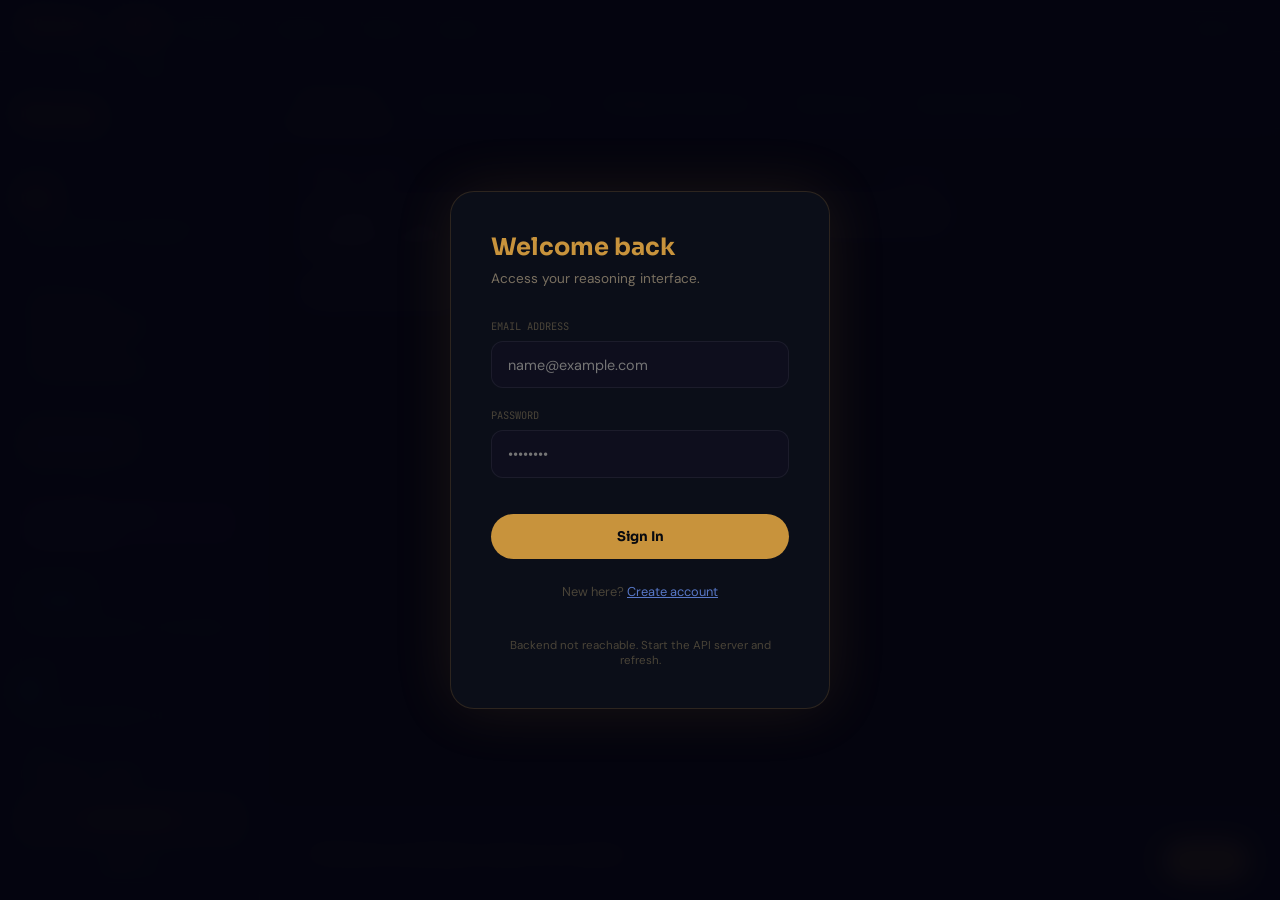
==== commit ad06d611: "decouple app.html into separate app.css and app.js" ====
--- a/app.html
+++ b/app.html
@@ -6,532 +6,7 @@
 <title>Nischay — Reasoning Interface</title>
 <meta name="description" content="Nischay AI — Adaptive career reasoning and life coaching platform for Indian students">
 <link href="https://fonts.googleapis.com/css2?family=Sora:wght@300;400;600;700;800;900&family=Cormorant+Garamond:ital,wght@0,400;0,600;1,400;1,600&family=JetBrains+Mono:wght@400;500&family=DM+Sans:wght@300;400;500&display=swap" rel="stylesheet">
-<style>
-:root {
-  --bg-void: #07090F; --bg-panel: #0B0E18; --bg-surface: #0F1420; --bg-card: #131928;
-  --accent-cyan: #C8933C; --accent-violet: #6B5DB0; --accent-teal: #5878C8;
-  --accent-danger: #E05C4B; --accent-success: #2EBF8E; --accent-warn: #D4954A;
-  --accent-purple: #6B5DB0; --accent-purple-dim: rgba(107,93,176,0.12);
-  --text-primary: #EDE8DA; --text-secondary: #B0A890; --text-muted: #7A7060; --text-dim: #4A4438;
-  --border-subtle: rgba(255,255,255,0.06); --border-glow: rgba(200,147,60,0.18);
-  --font-display: 'Sora',sans-serif; --font-mono: 'JetBrains Mono',monospace; --font-body: 'DM Sans',sans-serif;
-}
-*,*::before,*::after{box-sizing:border-box;margin:0;padding:0;cursor:none !important}
-body{background:var(--bg-void);color:var(--text-primary);font-family:var(--font-body);display:flex;flex-direction:column;height:100vh;overflow:hidden}
-
-body::before {
-  content: '';
-  position: fixed;
-  inset: 0;
-  opacity: 0.025;
-  pointer-events: none;
-  z-index: 9999;
-  background-image: url("data:image/svg+xml,%3Csvg viewBox='0 0 256 256' xmlns='http://www.w3.org/2000/svg'%3E%3Cfilter id='n'%3E%3CfeTurbulence type='fractalNoise' baseFrequency='0.9' numOctaves='4' stitchTiles='stitch'/%3E%3C/filter%3E%3Crect width='100%25' height='100%25' filter='url(%23n)'/%3E%3C/svg%3E");
-}
-
-/* CUSTOM CURSOR */
-#cursor {
-  position: fixed;
-  width: 12px; height: 12px;
-  background: var(--accent-cyan);
-  border-radius: 50%;
-  pointer-events: none;
-  z-index: 99999;
-  transform: translate(-50%, -50%);
-  transition: transform 0.1s, width 0.2s, height 0.2s, background 0.2s;
-  box-shadow: 0 0 12px var(--accent-cyan);
-  opacity: 0;
-}
-#cursor-ring {
-  position: fixed;
-  width: 36px; height: 36px;
-  border: 1.5px solid rgba(200, 147, 60, 0.6);
-  border-radius: 50%;
-  pointer-events: none;
-  z-index: 99998;
-  transform: translate(-50%, -50%);
-  transition: transform 0.12s ease, width 0.3s, height 0.3s, opacity 0.3s;
-  box-shadow: 0 0 15px rgba(200, 147, 60, 0.15);
-  opacity: 0;
-}
-
-#particles-canvas {
-  position: fixed;
-  inset: 0;
-  z-index: 0;
-  pointer-events: none;
-  opacity: 0.7;
-}
-
-/* TOP NAVIGATION BAR */
-#top-nav {
-  display: flex; align-items: center; justify-content: space-between;
-  padding: 0 1.5rem; height: 52px; min-height: 52px;
-  background: var(--bg-panel); border-bottom: 1px solid var(--border-subtle);
-  flex-shrink: 0; z-index: 100;
-}
-.top-nav-left { display: flex; align-items: center; gap: 1.5rem; }
-.top-nav-logo {
-  font-family: var(--font-display); font-weight: 700; font-size: 1rem;
-  color: var(--accent-cyan); text-decoration: none; letter-spacing: -0.02em;
-}
-.top-nav-links { display: flex; gap: 0.25rem; list-style: none; }
-.top-nav-links a {
-  padding: 0.4rem 0.75rem; border-radius: 6px;
-  font-family: var(--font-body); font-size: 0.78rem; font-weight: 500;
-  color: var(--text-dim); text-decoration: none; transition: all 0.2s;
-}
-.top-nav-links a:hover { color: var(--text-primary); background: rgba(255,255,255,0.04); }
-.top-nav-links a.active { color: var(--accent-cyan); background: rgba(200,147,60,0.12); }
-.top-nav-right { display: flex; align-items: center; gap: 0.75rem; }
-.nav-user-badge {
-  font-family: var(--font-mono); font-size: 0.68rem; color: var(--text-dim);
-  padding: 0.3rem 0.6rem; border-radius: 6px; background: rgba(255,255,255,0.03);
-}
-.btn-nav-signout {
-  padding: 0.35rem 0.85rem; border-radius: 6px; font-size: 0.72rem;
-  background: transparent; color: var(--text-dim); border: 1px solid var(--border-subtle);
-  cursor: pointer; transition: 0.2s; font-family: var(--font-body);
-}
-.btn-nav-signout:hover { color: var(--accent-danger); border-color: rgba(239,68,68,0.3); }
-.mobile-menu-btn {
-  display: none; background: none; border: none; color: var(--text-muted);
-  font-size: 1.2rem; cursor: pointer; padding: 0.3rem;
-}
-
-/* BREADCRUMBS */
-.breadcrumbs {
-  display: flex; align-items: center; gap: 0.4rem;
-  padding: 0.5rem 1.5rem; background: var(--bg-panel);
-  border-bottom: 1px solid rgba(255,255,255,0.03); flex-shrink: 0;
-  position: relative; z-index: 2;
-}
-.breadcrumbs a, .breadcrumbs span {
-  font-family: var(--font-mono); font-size: 0.62rem; text-decoration: none;
-  color: var(--text-dim); transition: color 0.2s;
-}
-.breadcrumbs a:hover { color: var(--accent-cyan); }
-.breadcrumbs .sep { color: var(--text-dim); opacity: 0.4; }
-.breadcrumbs .current { color: var(--text-muted); }
-
-/* APP BODY (sidebar + main) */
-#app-body { display: flex; flex: 1; overflow: hidden; position: relative; z-index: 1; }
-
-/* PAGE TRANSITION OVERLAY */
-#page-transition {
-  position: fixed; inset: 0; z-index: 9999;
-  background: var(--bg-void); display: flex; align-items: center; justify-content: center;
-  flex-direction: column; gap: 1rem; opacity: 0; pointer-events: none;
-  transition: opacity 0.3s ease;
-}
-#page-transition.active { opacity: 1; pointer-events: all; }
-.transition-ring {
-  width: 48px; height: 48px; border-radius: 50%;
-  border: 2px solid transparent; border-top-color: var(--accent-cyan);
-  animation: spin 0.8s linear infinite;
-}
-@keyframes spin { to { transform: rotate(360deg); } }
-.transition-text {
-  font-family: var(--font-mono); font-size: 0.72rem; color: var(--text-dim);
-  letter-spacing: 0.05em;
-}
-
-/* CHAT BUBBLE ANIMATIONS */
-@keyframes bubbleIn {
-  from { opacity: 0; transform: translateY(12px) scale(0.98); }
-  to { opacity: 1; transform: translateY(0) scale(1); }
-}
-.bubble-user, .bubble-ai, .drift-alert-bubble, .contradiction-bubble {
-  animation: bubbleIn 0.35s cubic-bezier(0.34, 1.2, 0.64, 1) forwards;
-}
-
-/* STREAMING TEXT CURSOR */
-.streaming-cursor::after {
-  content: '▋'; color: var(--accent-cyan); animation: blink-cursor 0.7s infinite;
-  font-size: 0.9em; margin-left: 1px;
-}
-@keyframes blink-cursor { 0%,100%{opacity:1} 50%{opacity:0} }
-
-/* SIDEBAR */
-#sidebar {
-  width: 260px; min-width: 260px;
-  background: var(--bg-panel);
-  border-right: 1px solid rgba(200,147,60,0.08);
-  display: flex; flex-direction: column;
-  padding: 1.25rem;
-  overflow-y: auto;
-  gap: 1.25rem;
-}
-.sidebar-logo {
-  font-family: var(--font-display); font-weight: 700; font-size: 1.2rem;
-  color: var(--accent-cyan); letter-spacing: -0.03em; padding-bottom: 1rem;
-  border-bottom: 1px solid var(--border-subtle);
-}
-.sidebar-section { }
-.sidebar-label {
-  font-family: var(--font-mono); font-size: 0.58rem; color: var(--text-dim);
-  text-transform: uppercase; letter-spacing: 0.15em; margin-bottom: 0.6rem;
-}
-/* Profile completeness */
-.completeness-wrap { }
-.completeness-bar-bg {
-  height: 4px; background: rgba(255,255,255,0.06); border-radius: 2px; overflow: hidden; margin: 0.4rem 0;
-}
-.completeness-bar {
-  height: 100%; background: linear-gradient(90deg, var(--accent-cyan), var(--accent-violet));
-  border-radius: 2px; transition: width 0.6s ease;
-  box-shadow: 0 0 8px rgba(200,147,60,0.35);
-}
-.completeness-pct {
-  font-family: var(--font-display); font-weight: 700; font-size: 1.3rem;
-  color: var(--accent-cyan);
-}
-.completeness-sub { font-size: 0.72rem; color: var(--text-dim); }
-
-/* Personality radar placeholder */
-.radar-wrap {
-  background: rgba(15,15,32,0.5); border: 1px solid rgba(255,255,255,0.05);
-  border-radius: 0.75rem; padding: 0.75rem; margin-top: 0.4rem;
-}
-.trait-row {
-  display: flex; justify-content: space-between; align-items: center;
-  font-size: 0.72rem; color: var(--text-muted); margin-bottom: 0.4rem;
-}
-.trait-bar-bg { width: 80px; height: 3px; background: rgba(255,255,255,0.06); border-radius: 2px; }
-.trait-bar { height: 100%; border-radius: 2px; }
-
-/* Stage badge */
-.stage-badge {
-  display: inline-flex; align-items: center; gap: 0.4rem;
-  padding: 0.3rem 0.75rem;
-  border-radius: 9999px;
-  font-family: var(--font-mono); font-size: 0.62rem; text-transform: uppercase; letter-spacing: 0.1em;
-  background: rgba(200,147,60,0.12); border: 1px solid rgba(200,147,60,0.22); color: var(--accent-teal);
-}
-.stage-dot { width: 6px; height: 6px; border-radius: 50%; background: var(--accent-teal); animation: pulse-dot 2s infinite; }
-@keyframes pulse-dot { 0%,100%{opacity:1;transform:scale(1)} 50%{opacity:0.4;transform:scale(0.7)} }
-
-/* Agent badge */
-.agent-active {
-  padding: 0.5rem 0.75rem;
-  background: rgba(124,58,237,0.08); border: 1px solid rgba(124,58,237,0.2);
-  border-radius: 0.5rem;
-  font-family: var(--font-mono); font-size: 0.62rem; color: #A78BFA;
-}
-.agent-active-label { color: var(--text-dim); margin-bottom: 0.25rem; }
-
-/* Drift / contradiction */
-.status-pill {
-  display: inline-flex; align-items: center; gap: 0.4rem;
-  padding: 0.25rem 0.65rem; border-radius: 9999px;
-  font-family: var(--font-mono); font-size: 0.6rem; text-transform: uppercase;
-}
-.status-stable { background: rgba(16,185,129,0.1); color: var(--accent-success); border: 1px solid rgba(16,185,129,0.2); }
-.status-drift { background: rgba(239,68,68,0.1); color: var(--accent-danger); border: 1px solid rgba(239,68,68,0.2); }
-.status-warn { background: rgba(245,158,11,0.1); color: var(--accent-warn); border: 1px solid rgba(245,158,11,0.2); }
-
-.contra-gauge {
-  display: flex; align-items: center; gap: 0.75rem; margin-top: 0.4rem;
-}
-.gauge-num {
-  font-family: var(--font-display); font-weight: 700; font-size: 1.5rem;
-}
-.gauge-bar-bg { flex:1; height: 4px; background: rgba(255,255,255,0.06); border-radius: 2px; }
-.gauge-bar { height: 100%; border-radius: 2px; transition: width 0.5s; }
-
-.sidebar-actions { margin-top: auto; display: flex; flex-direction: column; gap: 0.5rem; }
-.btn-sidebar {
-  padding: 0.6rem; border-radius: 0.5rem; font-family: var(--font-display); font-weight: 600;
-  font-size: 0.78rem; text-align: center; cursor: pointer; border: none; transition: 0.2s;
-}
-.btn-new { background: rgba(200,147,60,0.12); color: var(--accent-cyan); border: 1px solid rgba(200,147,60,0.22); }
-.btn-new:hover { background: rgba(200,147,60,0.22); }
-.btn-signout { background: transparent; color: var(--text-dim); border: 1px solid var(--border-subtle); }
-.btn-signout:hover { color: var(--text-muted); }
-
-/* MAIN AREA */
-#main { flex:1; display:flex; flex-direction:column; overflow:hidden; }
-
-/* TABS */
-.tabs {
-  display: flex; border-bottom: 1px solid var(--border-subtle);
-  background: var(--bg-panel); padding: 0 1.5rem; gap: 0; flex-shrink: 0;
-}
-.tab {
-  padding: 0.85rem 1.25rem; font-family: var(--font-display); font-size: 0.82rem;
-  color: var(--text-dim); cursor: pointer; border-bottom: 2px solid transparent;
-  transition: color 0.2s, border-color 0.2s; white-space: nowrap;
-}
-.tab.active { color: var(--accent-cyan); border-color: var(--accent-cyan); }
-.tab:hover:not(.active) { color: var(--text-muted); }
-
-/* TAB PANELS */
-.tab-panel { display: none; flex: 1; overflow: hidden; }
-.tab-panel.active { display: flex; }
-
-/* ── REASONING TAB ── */
-#panel-reasoning { flex-direction: column; }
-.chat-area {
-  flex: 1; overflow-y: auto; padding: 1.5rem 2rem;
-  display: flex; flex-direction: column; gap: 1rem;
-}
-.chat-area::-webkit-scrollbar { width: 4px; }
-.chat-area::-webkit-scrollbar-track { background: transparent; }
-.chat-area::-webkit-scrollbar-thumb { background: rgba(255,255,255,0.06); border-radius: 2px; }
-
-.bubble-user {
-  align-self: flex-end; max-width: 60%;
-  background: rgba(124,58,237,0.1); border: 1px solid rgba(124,58,237,0.22);
-  border-radius: 1rem 1rem 0.25rem 1rem;
-  padding: 0.9rem 1.1rem; font-size: 0.9rem; line-height: 1.7; color: var(--text-primary);
-}
-.bubble-ai {
-  max-width: 72%;
-  background: rgba(200,147,60,0.04); border: 1px solid rgba(200,147,60,0.15);
-  border-radius: 1rem 1rem 1rem 0.25rem;
-  padding: 1rem 1.1rem 0.75rem; font-size: 0.88rem; line-height: 1.8; color: var(--text-primary);
-}
-.response-meta {
-  display: flex; justify-content: space-between; align-items: center;
-  margin-bottom: 0.5rem; padding-bottom: 0.4rem; border-bottom: 1px solid rgba(255,255,255,0.05);
-}
-.agent-label {
-  font-family: var(--font-mono); font-size: 0.58rem; color: #6B5DB0;
-  text-transform: uppercase; letter-spacing: 0.12em;
-}
-.confidence-label {
-  font-family: var(--font-mono); font-size: 0.58rem; color: var(--text-dim);
-}
-.drift-alert-bubble {
-  background: rgba(239,68,68,0.06); border: 1px solid rgba(239,68,68,0.2);
-  border-left: 3px solid var(--accent-danger); border-radius: 0.75rem;
-  padding: 0.75rem 1rem; font-size: 0.8rem; color: #FECACA; line-height: 1.65;
-}
-.contradiction-bubble {
-  background: rgba(245,158,11,0.06); border: 1px solid rgba(245,158,11,0.2);
-  border-left: 3px solid var(--accent-warn); border-radius: 0.75rem;
-  padding: 0.75rem 1rem; font-size: 0.8rem; color: #FDE68A; line-height: 1.65;
-}
-.memory-update {
-  display: flex; align-items: flex-start; gap: 0.6rem;
-  padding: 0.5rem 0.75rem; background: rgba(15,15,32,0.5);
-  border: 1px solid rgba(255,255,255,0.04); border-radius: 0.5rem;
-  font-size: 0.72rem; color: var(--text-muted); margin-top: 0.5rem;
-}
-.memory-icon { font-size: 0.8rem; }
-
-.chat-input-area {
-  padding: 1rem 2rem 1.25rem;
-  background: var(--bg-panel); border-top: 1px solid var(--border-subtle);
-  display: flex; gap: 0.75rem; align-items: flex-end; flex-shrink: 0;
-}
-.chat-input {
-  flex: 1; background: rgba(15,15,32,0.8); border: 1px solid rgba(200,147,60,0.18);
-  border-radius: 0.75rem; padding: 0.75rem 1rem; color: var(--text-primary);
-  font-family: var(--font-body); font-size: 0.88rem; resize: none;
-  outline: none; min-height: 48px; max-height: 120px;
-  transition: border-color 0.2s;
-}
-.chat-input:focus { border-color: rgba(200,147,60,0.35); }
-.chat-input::placeholder { color: var(--text-dim); }
-.chat-send {
-  padding: 0.7rem 1.5rem; background: var(--accent-cyan); color: var(--bg-void);
-  border: none; border-radius: 9999px; font-family: var(--font-display); font-weight: 600;
-  font-size: 0.82rem; cursor: pointer; transition: box-shadow 0.2s, transform 0.15s;
-  white-space: nowrap; align-self: flex-end;
-}
-.chat-send:hover { box-shadow: 0 0 20px rgba(200,147,60,0.4); transform: scale(1.02); }
-
-/* Typing indicator */
-.typing-indicator {
-  display: flex; gap: 0.3rem; align-items: center; padding: 0.75rem 1.1rem;
-  background: rgba(200,147,60,0.04); border: 1px solid rgba(200,147,60,0.15);
-  border-radius: 1rem 1rem 1rem 0.25rem; width: fit-content;
-}
-.typing-dot { width:7px;height:7px;border-radius:50%;background:rgba(200,147,60,0.4); animation:typingAnim 1.2s infinite; }
-.typing-dot:nth-child(2){animation-delay:0.2s}
-.typing-dot:nth-child(3){animation-delay:0.4s}
-@keyframes typingAnim{0%,100%{opacity:0.3;transform:scale(0.8)}50%{opacity:1;transform:scale(1)}}
-
-/* ── TRAJECTORY TAB ── */
-#panel-trajectory { flex-direction: column; overflow-y: auto; padding: 2rem; gap: 1.5rem; }
-.traj-controls {
-  display: flex; gap: 0.75rem; flex-wrap: wrap;
-}
-.traj-btn {
-  padding: 0.5rem 1rem; border-radius: 9999px;
-  font-family: var(--font-mono); font-size: 0.65rem; cursor: pointer;
-  border: 1px solid rgba(200,147,60,0.22); background: rgba(200,147,60,0.06);
-  color: var(--accent-teal); transition: 0.2s; text-transform: uppercase; letter-spacing: 0.08em;
-}
-.traj-btn.active { background: rgba(200,147,60,0.18); border-color: var(--accent-cyan); color: var(--accent-cyan); }
-.traj-btn:hover:not(.active) { background: rgba(200,147,60,0.12); }
-
-.traj-charts-grid {
-  display: grid; grid-template-columns: 1fr 1fr; gap: 1.25rem;
-}
-.traj-chart-card {
-  background: rgba(15,15,32,0.7); border: 1px solid rgba(200,147,60,0.15);
-  border-radius: 1.25rem; padding: 1.25rem;
-}
-.traj-chart-title {
-  font-family: var(--font-display); font-weight: 600; font-size: 0.82rem;
-  color: var(--text-secondary); margin-bottom: 0.75rem;
-  display: flex; justify-content: space-between; align-items: center;
-}
-.traj-chart-title span {
-  font-family: var(--font-mono); font-size: 0.6rem; color: var(--text-dim);
-}
-.traj-chart-area { height: 120px; position: relative; }
-.traj-svg { width: 100%; height: 100%; }
-
-/* ── DASHBOARD TAB ── */
-#panel-dashboard { flex-direction: column; overflow-y: auto; padding: 2rem; gap: 1.5rem; }
-.dash-grid { display: grid; grid-template-columns: 1fr 1fr 1fr; gap: 1.25rem; }
-.dash-card {
-  background: rgba(15,15,32,0.6); border: 1px solid rgba(200,147,60,0.12);
-  border-radius: 1.25rem; padding: 1.25rem;
-}
-.dash-card-label {
-  font-family: var(--font-mono); font-size: 0.6rem; color: var(--text-dim);
-  text-transform: uppercase; letter-spacing: 0.12em; margin-bottom: 0.75rem;
-}
-.career-bar-row {
-  display: flex; justify-content: space-between; align-items: center;
-  margin-bottom: 0.5rem; font-size: 0.78rem;
-}
-.career-bar-name { color: var(--text-secondary); }
-.career-bar-pct { font-family: var(--font-mono); font-size: 0.65rem; color: var(--text-dim); }
-.career-bar-bg { height: 5px; background: rgba(255,255,255,0.05); border-radius: 3px; margin-bottom: 0.75rem; overflow: hidden; }
-.career-bar-fill { height: 100%; border-radius: 3px; }
-
-/* cluster */
-.cluster-badge {
-  padding: 0.5rem 0.85rem; border-radius: 0.5rem;
-  font-family: var(--font-mono); font-size: 0.65rem; line-height: 1.6;
-  background: rgba(200,147,60,0.06); border: 1px solid rgba(200,147,60,0.16);
-  color: var(--text-muted); margin-bottom: 0.75rem;
-}
-.cluster-stat { font-size: 0.75rem; color: var(--text-muted); margin-bottom: 0.3rem; }
-.cluster-stat strong { color: var(--text-primary); }
-
-/* ── MEMORY TAB ── */
-#panel-memory { flex-direction: column; overflow-y: auto; padding: 2rem; gap: 1.25rem; }
-.memory-filters { display: flex; gap: 0.5rem; flex-wrap: wrap; }
-.filter-pill {
-  padding: 0.25rem 0.75rem; border-radius: 9999px;
-  font-family: var(--font-mono); font-size: 0.6rem; cursor: pointer;
-  border: 1px solid rgba(255,255,255,0.08); color: var(--text-dim);
-  transition: 0.2s; text-transform: uppercase; letter-spacing: 0.08em;
-}
-.filter-pill.active { background: rgba(200,147,60,0.12); border-color: rgba(200,147,60,0.3); color: var(--accent-teal); }
-.memory-items { display: flex; flex-direction: column; gap: 0.5rem; }
-.memory-row {
-  display: flex; align-items: flex-start; gap: 0.75rem;
-  padding: 0.65rem 1rem; border-radius: 0.75rem;
-  background: rgba(15,15,32,0.4); border: 1px solid rgba(255,255,255,0.04);
-}
-.memory-type-dot { width: 8px; height: 8px; border-radius: 50%; margin-top: 0.35rem; flex-shrink: 0; }
-.memory-row-content { flex:1; font-size: 0.8rem; color: var(--text-muted); line-height: 1.55; }
-.memory-row-meta { font-family: var(--font-mono); font-size: 0.6rem; color: var(--text-dim); white-space: nowrap; }
-.memory-row.type-fear { border-left: 2px solid var(--accent-danger); }
-.memory-row.type-contradiction { border-left: 2px solid var(--accent-warn); }
-.memory-row.type-goal { border-left: 2px solid var(--accent-success); }
-.memory-row.type-preference { border-left: 2px solid var(--accent-cyan); }
-.memory-row.type-pattern { border-left: 2px solid var(--accent-violet); }
-.memory-row.type-constraint { border-left: 2px solid var(--text-dim); }
-
-/* drift sub-section */
-.drift-log-section {
-  background: rgba(239,68,68,0.03); border: 1px solid rgba(239,68,68,0.12);
-  border-radius: 1rem; padding: 1.25rem;
-}
-.drift-log-title {
-  font-family: var(--font-mono); font-size: 0.62rem; color: var(--accent-danger);
-  text-transform: uppercase; letter-spacing: 0.12em; margin-bottom: 1rem;
-}
-.drift-log-row {
-  display: flex; gap: 1rem; font-size: 0.78rem; padding: 0.4rem 0;
-  border-bottom: 1px solid rgba(255,255,255,0.03); color: var(--text-muted);
-}
-.drift-log-session { font-family: var(--font-mono); font-size: 0.62rem; color: var(--text-dim); min-width: 60px; }
-
-/* ── RESUME TAB ── */
-#panel-resume { flex-direction: column; padding: 2rem; gap: 1.5rem; overflow-y: auto; }
-.upload-zone {
-  border: 2px dashed rgba(200,147,60,0.2); border-radius: 1.25rem;
-  padding: 3rem 2rem; text-align: center; cursor: pointer; transition: 0.3s;
-}
-.upload-zone:hover { border-color: rgba(200,147,60,0.35); background: rgba(200,147,60,0.04); }
-.upload-icon { font-size: 2rem; margin-bottom: 0.75rem; }
-.upload-title { font-family: var(--font-display); font-weight: 600; font-size: 1rem; color: var(--text-secondary); margin-bottom: 0.4rem; }
-.upload-sub { font-size: 0.8rem; color: var(--text-dim); }
-
-.resume-feedback { display: flex; flex-direction: column; gap: 0.75rem; }
-.feedback-item {
-  padding: 1rem 1.25rem; border-radius: 0.75rem;
-  background: rgba(15,15,32,0.5);
-}
-.feedback-item.high { border-left: 3px solid var(--accent-danger); }
-.feedback-item.medium { border-left: 3px solid var(--accent-warn); }
-.feedback-item.low { border-left: 3px solid var(--text-dim); }
-.feedback-priority {
-  font-family: var(--font-mono); font-size: 0.6rem; text-transform: uppercase;
-  letter-spacing: 0.1em; margin-bottom: 0.5rem;
-}
-.feedback-item.high .feedback-priority { color: var(--accent-danger); }
-.feedback-item.medium .feedback-priority { color: var(--accent-warn); }
-.feedback-item.low .feedback-priority { color: var(--text-dim); }
-.feedback-before { font-size: 0.78rem; color: var(--text-dim); margin-bottom: 0.25rem; font-family: var(--font-mono); }
-.feedback-before s { color: var(--accent-danger); text-decoration-color: rgba(239,68,68,0.5); }
-.feedback-after { font-size: 0.78rem; color: var(--accent-success); margin-bottom: 0.3rem; }
-.feedback-why { font-size: 0.75rem; color: var(--text-muted); }
-
-/* scrollbar global */
-*::-webkit-scrollbar { width: 4px; }
-*::-webkit-scrollbar-track { background: transparent; }
-*::-webkit-scrollbar-thumb { background: rgba(255,255,255,0.06); border-radius: 2px; }
-
-@media(max-width:768px){
-  #sidebar{display:none}
-  .dash-grid{grid-template-columns:1fr}
-  .traj-charts-grid{grid-template-columns:1fr}
-  .top-nav-links { display:none; }
-  .top-nav-links.open { display:flex; position:absolute; top:52px; left:0; right:0; background:var(--bg-panel); flex-direction:column; padding:0.75rem; border-bottom:1px solid var(--border-subtle); gap:0.25rem; z-index:101; }
-  .top-nav-links.open a { padding:0.6rem 1rem; }
-  .mobile-menu-btn { display:block; }
-  .breadcrumbs { padding: 0.5rem 1rem; }
-}
-
-/* AUTH MODAL */
-#auth-overlay {
-  position: fixed; inset: 0; background: rgba(5,5,15,0.95); backdrop-filter: blur(12px);
-  z-index: 10000; display: none; align-items: center; justify-content: center;
-}
-.auth-card {
-  width: 380px; padding: 2.5rem; background: var(--bg-panel); border: 1px solid var(--border-glow);
-  border-radius: 1.5rem; box-shadow: 0 0 60px rgba(200,147,60,0.12);
-}
-.auth-title { font-family: var(--font-display); font-weight: 700; font-size: 1.5rem; margin-bottom: 0.5rem; color: var(--accent-cyan); }
-.auth-sub { font-size: 0.85rem; color: var(--text-muted); margin-bottom: 2rem; }
-.auth-input-group { margin-bottom: 1.25rem; }
-.auth-label { font-family: var(--font-mono); font-size: 0.65rem; color: var(--text-dim); text-transform: uppercase; margin-bottom: 0.5rem; display: block; }
-.auth-input {
-  width: 100%; padding: 0.85rem 1rem; background: rgba(15,15,32,0.8); border: 1px solid var(--border-subtle);
-  border-radius: 0.75rem; color: var(--text-primary); font-family: var(--font-body); font-size: 0.9rem;
-  outline: none; transition: 0.2s;
-}
-.auth-input:focus { border-color: var(--accent-cyan); box-shadow: 0 0 12px rgba(200,147,60,0.12); }
-.auth-btn {
-  width: 100%; padding: 0.9rem; background: var(--accent-cyan); color: var(--bg-void); border: none;
-  border-radius: var(--radius-pill); font-family: var(--font-display); font-weight: 700; cursor: pointer;
-  margin-top: 1rem; transition: 0.3s;
-}
-.auth-btn:hover { box-shadow: 0 0 24px rgba(200,147,60,0.4); transform: scale(1.02); }
-.auth-toggle { margin-top: 1.5rem; text-align: center; font-size: 0.8rem; color: var(--text-dim); }
-.auth-toggle span { color: var(--accent-teal); cursor: pointer; text-decoration: underline; }
-#auth-error { color: var(--accent-danger); font-size: 0.75rem; margin-top: 1rem; text-align: center; min-height: 1em; }
-</style>
+<link rel="stylesheet" href="/static/app.css">
 </head>
 <body>
 <canvas id="particles-canvas"></canvas>
@@ -840,935 +315,47 @@
 </div>
 </div> <!-- close #app-body -->
 
-  <!-- AUTH OVERLAY -->
-  <div id="auth-overlay">
-    <div class="auth-card">
-      <div id="login-view">
-        <h2 class="auth-title">Welcome back</h2>
-        <p class="auth-sub">Access your reasoning interface.</p>
-        <div class="auth-input-group">
-          <label class="auth-label">Email address</label>
-          <input type="email" id="login-email" class="auth-input" placeholder="name@example.com">
-        </div>
-        <div class="auth-input-group">
-          <label class="auth-label">Password</label>
-          <input type="password" id="login-pass" class="auth-input" placeholder="••••••••">
-        </div>
-        <button class="auth-btn" onclick="handleAuth('login')">Sign In</button>
-        <div class="auth-toggle">New here? <span onclick="toggleAuth(true)">Create account</span></div>
-      </div>
-
-      <div id="register-view" style="display:none">
-        <h2 class="auth-title">Create account</h2>
-        <p class="auth-sub">Start your career trajectory simulation.</p>
-        <div class="auth-input-group">
-          <label class="auth-label">Full Name</label>
-          <input type="text" id="reg-name" class="auth-input" placeholder="Your Name">
-        </div>
-        <div class="auth-input-group">
-          <label class="auth-label">Email address</label>
-          <input type="email" id="reg-email" class="auth-input" placeholder="name@example.com">
-        </div>
-        <div class="auth-input-group">
-          <label class="auth-label">Password</label>
-          <input type="password" id="reg-pass" class="auth-input" placeholder="••••••••">
-        </div>
-        <button class="auth-btn" onclick="handleAuth('register')">Get Started</button>
-        <div class="auth-toggle">Already have an account? <span onclick="toggleAuth(false)">Sign in</span></div>
-      </div>
-      <div id="auth-error"></div>
-      <div id="api-status" style="margin-top:0.6rem;font-size:0.72rem;color:var(--text-dim);text-align:center"></div>
-    </div>
-  </div>
-
-<script>
-let sessionId = localStorage.getItem('nischay_session_id');
-const API_BASE = resolveApiBase();
-let currentTab = 'reasoning';
-
-function resolveApiBase() {
-  const params = new URLSearchParams(window.location.search);
-  const override = params.get('apiBase');
-  if (override) {
-    localStorage.setItem('nischay_api_base', override);
-    return override.replace(/\/$/, '');
-  }
-
-  const saved = localStorage.getItem('nischay_api_base');
-  if (saved) return saved.replace(/\/$/, '');
-
-  if (window.location.protocol === 'file:') {
-    return 'http://localhost:8001/api/v1';
-  }
-
-  if (
-    window.location.origin.includes('localhost:') ||
-    window.location.origin.includes('127.0.0.1:')
-  ) {
-    return '/api/v1';
-  }
-
-  return 'http://localhost:8001/api/v1';
-}
-
-async function checkApiHealth() {
-  const statusEl = document.getElementById('api-status');
-  if (!statusEl) return true;
-  try {
-    const response = await fetch(`${API_BASE}/health`);
-    if (!response.ok) throw new Error('Health check failed');
-    statusEl.textContent = '';
-    return true;
-  } catch (err) {
-    statusEl.textContent = 'Backend not reachable. Start the API server and refresh.';
-    return false;
-  }
-}
-
-async function apiCall(path, options = {}) {
-  const token = localStorage.getItem('nischay_token');
-  const headers = {
-    'Content-Type': 'application/json',
-    ...(token ? { 'Authorization': `Bearer ${token}` } : {}),
-    ...options.headers
-  };
-
-  const response = await fetch(`${API_BASE}${path}`, { ...options, headers });
-  if (response.status === 401) {
-    if (!path.startsWith('/auth/')) {
-      localStorage.removeItem('nischay_token');
-      localStorage.removeItem('nischay_student_id');
-      localStorage.removeItem('nischay_session_id');
-      showAuth();
-    }
-    const err = await response.json().catch(() => ({ detail: 'Unauthorized' }));
-    throw new Error(err.detail || 'Session expired. Please sign in again.');
-  }
-  if (!response.ok) {
-    const err = await response.json().catch(() => ({ detail: 'API request failed' }));
-    throw new Error(err.detail || 'API request failed');
-  }
-  return response.json();
-}
-
-/* ── NAVIGATION SYSTEM ── */
-const tabLabels = {
-  reasoning: 'Chat', dashboard: 'Dashboard', trajectory: 'Trajectory',
-  memory: 'Memory Log', resume: 'Resume Analysis'
-};
-
-function navTo(name, el, e) {
-  if (e) e.preventDefault();
-  if (name === currentTab) return;
-
-  const overlay = document.getElementById('page-transition');
-  overlay.classList.add('active');
-
-  setTimeout(() => {
-    switchTab(name, el);
-    currentTab = name;
-
-    if (name === 'trajectory') updateTraj();
-    if (name === 'dashboard') loadDashboard();
-
-    document.getElementById('breadcrumb-current').textContent = tabLabels[name] || name;
-
-    document.querySelectorAll('#nav-links a').forEach(a => a.classList.remove('active'));
-    if (el) el.classList.add('active');
-
-    const mobileLinks = document.getElementById('nav-links');
-    if (mobileLinks.classList.contains('open')) mobileLinks.classList.remove('open');
-
-    setTimeout(() => overlay.classList.remove('active'), 250);
-  }, 200);
-}
-
-async function loadDashboard() {
-  console.log('Dashboard update triggered');
-  // Future: Fetch career rankings and student cluster from backend
-}
-
-function toggleMobileMenu() {
-  document.getElementById('nav-links').classList.toggle('open');
-}
-
-function showAuth() {
-  document.getElementById('auth-overlay').style.display = 'flex';
-}
-
-function toggleAuth(isReg) {
-  document.getElementById('login-view').style.display = isReg ? 'none' : 'block';
-  document.getElementById('register-view').style.display = isReg ? 'block' : 'none';
-  document.getElementById('auth-error').textContent = '';
-}
-
-function logout() {
-  localStorage.removeItem('nischay_token');
-  localStorage.removeItem('nischay_student_id');
-  localStorage.removeItem('nischay_session_id');
-  sessionId = null;
-  showAuth();
-}
-
-async function handleAuth(type) {
-  const errorEl = document.getElementById('auth-error');
-  errorEl.textContent = '';
-  const ok = await checkApiHealth();
-  if (!ok) return;
-  try {
-    let data;
-    if (type === 'login') {
-      const email = document.getElementById('login-email').value.trim();
-      const password = document.getElementById('login-pass').value;
-      if (!email || !password) {
-        throw new Error('Email and password are required.');
-      }
-      data = await apiCall('/auth/login', {
-        method: 'POST',
-        body: JSON.stringify({ email, password })
-      });
-    } else {
-      const name = document.getElementById('reg-name').value.trim();
-      const email = document.getElementById('reg-email').value.trim();
-      const password = document.getElementById('reg-pass').value;
-      if (!name || !email || !password) {
-        throw new Error('Name, email, and password are required.');
-      }
-      if (password.length < 6) {
-        throw new Error('Password must be at least 6 characters.');
-      }
-      data = await apiCall('/auth/register', {
-        method: 'POST',
-        body: JSON.stringify({ name, email, password })
-      });
-    }
-
-    localStorage.setItem('nischay_token', data.access_token);
-    localStorage.setItem('nischay_student_id', data.student_id);
-    document.getElementById('auth-overlay').style.display = 'none';
-    initApp();
-  } catch (err) {
-    errorEl.textContent = err.message;
-  }
-}
-
-/* ── APP INITIALIZATION ── */
-async function initApp() {
-  const overlay = document.getElementById('page-transition');
-  overlay.classList.add('active');
-  document.querySelector('.transition-text').textContent = 'Initializing reasoning system...';
-
-  await checkApiHealth();
-  if (!localStorage.getItem('nischay_token')) {
-    overlay.classList.remove('active');
-    showAuth();
-    return;
-  }
-
-  try {
-    await loadProfile();
-    if (!sessionId) {
-      await resetChat();
-    }
-    await loadMemoryCount();
-    document.querySelector('.transition-text').textContent = 'Ready';
-    setTimeout(() => overlay.classList.remove('active'), 300);
-  } catch (err) {
-    console.error('Init failed:', err);
-    overlay.classList.remove('active');
-    showAuth();
-  }
-}
-
-async function loadProfile() {
-  try {
-    const profile = await apiCall('/profile/');
-
-    const nameEl = document.getElementById('nav-user-name');
-    if (nameEl && profile.name) nameEl.textContent = profile.name;
-
-    const pct = profile.completeness || 0;
-    document.querySelector('.completeness-pct').textContent = pct + '%';
-    document.querySelector('.completeness-bar').style.width = pct + '%';
-
-    if (profile.personality_signals) {
-      const sigs = profile.personality_signals;
-      updateTraitBar('Risk tolerance', sigs.risk_tolerance);
-      updateTraitBar('Intrinsic motivation', sigs.intrinsic_motivation);
-      updateTraitBar('Analytical style', sigs.analytical_style);
-      updateTraitBar('Conscientiousness', sigs.conscientiousness);
-    }
-
-    const scoreEl = document.getElementById('sidebar-contra-score');
-    if (scoreEl && profile.contradiction_score !== undefined) {
-      scoreEl.textContent = profile.contradiction_score;
-      const bar = document.getElementById('sidebar-contra-bar');
-      if (bar) bar.style.width = profile.contradiction_score + '%';
-      scoreEl.style.color = profile.contradiction_score > 60 ? '#E05C4B' : profile.contradiction_score > 30 ? '#D4954A' : '#2EBF8E';
-    }
-
-    const stageEl = document.getElementById('sidebar-stage');
-    if (stageEl && profile.conversation_stage) {
-      stageEl.innerHTML = `<div class="stage-dot"></div>${profile.conversation_stage}`;
-    }
-  } catch (err) {
-    console.error('Failed to load profile', err);
-  }
-}
-
-let allMemories = [];
-
-async function loadMemoryCount() {
-  try {
-    const data = await apiCall('/memory/');
-    allMemories = data.memories || [];
-    const countEl = document.getElementById('sidebar-memory-count');
-    if (countEl && data.total !== undefined) {
-      countEl.textContent = data.total + ' insights stored';
-    }
-    renderMemories('all');
-    renderDriftLog(data.memories); // Use memories to find drift patterns
-
-    // NEW LOGIC FOR COMPLETENESS & CONTRADICTION SCORE
-    const completenessPct = Math.min(100, Math.round((allMemories.length / 21) * 100));
-    const pctEl = document.querySelector('.completeness-pct');
-    if (pctEl) pctEl.textContent = completenessPct + '%';
-    const barEl = document.querySelector('.completeness-bar');
-    if (barEl) barEl.style.width = completenessPct + '%';
-    const subEl = document.querySelector('.completeness-sub');
-    if (subEl) subEl.textContent = `${allMemories.length} fields captured · ${Math.max(0, 21 - allMemories.length)} remaining`;
-
-    const contradictions = allMemories.filter(m => m.type && m.type.toLowerCase() === 'contradiction');
-    const contradictionScore = Math.min(100, contradictions.length * 20); // Each contradiction adds 20%
-    const scoreEl = document.getElementById('sidebar-contra-score');
-    if (scoreEl) {
-      scoreEl.textContent = contradictionScore;
-      const cBar = document.getElementById('sidebar-contra-bar');
-      if (cBar) cBar.style.width = contradictionScore + '%';
-      scoreEl.style.color = contradictionScore > 60 ? '#E05C4B' : contradictionScore > 30 ? '#D4954A' : '#2EBF8E';
-    }
-
-    // Update behavioral drift status
-    const driftPill = document.getElementById('sidebar-drift-pill');
-    const driftText = document.getElementById('sidebar-drift-text');
-    if (driftPill && driftText) {
-      if (contradictionScore >= 40) {
-        driftPill.className = 'status-pill status-drift';
-        driftPill.style.borderColor = 'rgba(224,92,75,0.3)';
-        driftPill.style.background = 'rgba(224,92,75,0.1)';
-        driftPill.style.color = '#E05C4B';
-        driftPill.textContent = '⚠ Drift Detected';
-        driftText.textContent = 'Significant anomalies identified between stated priorities and long-term trajectory.';
-      } else if (contradictionScore > 0) {
-        driftPill.className = 'status-pill';
-        driftPill.style.borderColor = 'rgba(212,149,74,0.3)';
-        driftPill.style.background = 'rgba(212,149,74,0.1)';
-        driftPill.style.color = '#D4954A';
-        driftPill.textContent = '⚡ Low Drift';
-        driftText.textContent = 'Minor cognitive inconsistencies identified. System is closely monitoring alignment.';
-      } else {
-        driftPill.className = 'status-pill status-stable';
-        driftPill.style.borderColor = '';
-        driftPill.style.background = '';
-        driftPill.style.color = '';
-        driftPill.textContent = '✔ Stable';
-        driftText.textContent = 'No anomalies detected in reasoning path.';
-      }
-    }
-
-    if (currentTab === 'dashboard') loadDashboard();
-  } catch (err) {
-    console.error('Failed to load memory count', err);
-  }
-}
-
-function renderMemories(type = 'all') {
-  const container = document.getElementById('memory-items');
-  if (!container) return;
-
-  const filtered = type === 'all' 
-    ? allMemories 
-    : allMemories.filter(m => m.type.toLowerCase() === type.toLowerCase());
-
-  if (filtered.length === 0) {
-    container.innerHTML = `<div style="color:var(--text-dim);font-size:0.85rem;text-align:center;padding:3rem">
-      No memories of type "${type}" found.
-    </div>`;
-    return;
-  }
-
-  container.innerHTML = '';
-  filtered.forEach(m => {
-    const row = document.createElement('div');
-    row.className = `memory-row type-${m.type || 'preference'}`;
-    const color = m.type === 'fear' ? '#E05C4B' : m.type === 'goal' ? '#2EBF8E' : m.type === 'contradiction' ? '#D4954A' : '#C8933C';
-    row.innerHTML = `
-      <div class="memory-type-dot" style="background:${color}"></div>
-      <div class="memory-row-content">${m.content}</div>
-      <div class="memory-row-meta">${new Date(m.created_at).toLocaleDateString()} · Confidence ${Math.round((m.confidence||0)*100)}%</div>
-    `;
-    container.appendChild(row);
-  });
-}
-
-function renderDriftLog(memories) {
-  const container = document.getElementById('drift-log-container');
-  const rows = document.getElementById('drift-log-rows');
-  if (!container || !rows) return;
-
-  const drifts = memories.filter(m => m.type === 'contradiction' || m.confidence > 0.85);
-  if (drifts.length > 0) {
-    container.style.display = 'block';
-    rows.innerHTML = drifts.slice(0, 3).map(d => `
-      <div class="drift-row">
-        <div class="drift-meta">${new Date(d.created_at).toLocaleTimeString()}</div>
-        <div class="drift-content">${d.content}</div>
-      </div>
-    `).join('');
-  } else {
-    container.style.display = 'none';
-  }
-}
-
-// Add filter pill listeners
-document.addEventListener('DOMContentLoaded', () => {
-  document.querySelectorAll('.filter-pill').forEach(pill => {
-    pill.addEventListener('click', () => {
-      document.querySelectorAll('.filter-pill').forEach(p => p.classList.remove('active'));
-      pill.classList.add('active');
-      renderMemories(pill.textContent.toLowerCase());
-    });
-  });
-});
-
-function updateTraitBar(label, value) {
-  const rows = document.querySelectorAll('.trait-row');
-  rows.forEach(row => {
-    if (row.querySelector('span').textContent === label) {
-      const bar = row.querySelector('.trait-bar');
-      if (bar && value !== undefined) {
-        bar.style.width = value + '%';
-        bar.style.transition = 'width 0.8s cubic-bezier(0.34, 1.2, 0.64, 1)';
-      }
-    }
-  });
-}
-
-function switchTab(name, el) {
-  document.querySelectorAll('.tab').forEach(t => t.classList.remove('active'));
-  document.querySelectorAll('.tab-panel').forEach(p => p.classList.remove('active'));
-  if (el && el.closest('.tabs')) el.classList.add('active');
-
-  const tabEl = document.querySelector(`.tab[onclick*="'${name}'"]`);
-  if (tabEl) tabEl.classList.add('active');
-
-  document.getElementById('panel-' + name).classList.add('active');
-  currentTab = name;
-
-  if (name === 'dashboard') loadDashboard();
-  if (name === 'memory') loadMemoryCount();
-  if (name === 'trajectory') updateTraj();
-}
-
-async function loadDashboard() {
-  try {
-    const profile = await apiCall('/profile/');
-    const careersResponse = await apiCall('/careers/').catch(() => ({ careers: [] }));
-    const trajectoryResponse = await apiCall('/trajectory/').catch(() => ({ trajectory: [] }));
-    
-    const careersData = careersResponse.careers || [];
-    const trajectoryData = trajectoryResponse.trajectory || [];
-
-    // REQUIRE AT LEAST 1 INSIGHT OR DYNAMIC BACKEND DATA
-    if (allMemories.length === 0 && careersData.length === 0 && trajectoryData.length === 0) {
-      const placeholder = '<div style="color:var(--text-dim);font-size:0.8rem;text-align:center;padding:1rem">Gathering data...</div>';
-      
-      const clusterEl = document.getElementById('dash-cluster');
-      if (clusterEl) clusterEl.innerHTML = placeholder;
-      
-      const riskVal = document.getElementById('dash-risk-val');
-      const riskText = document.getElementById('dash-risk-text');
-      if (riskVal && riskText) {
-        riskVal.textContent = '—';
-        riskVal.style.color = 'var(--text-dim)';
-        riskText.textContent = 'Gathering data...';
-      }
-
-      const rankingsEl = document.getElementById('dash-rankings');
-      if (rankingsEl) rankingsEl.innerHTML = '<div style="color:var(--text-dim);font-size:0.8rem;text-align:center;padding:2rem">Gathering data...</div>';
-      
-      return;
-    }
-
-    // 1. Cluster Analysis
-    const clusterEl = document.getElementById('dash-cluster');
-    if (clusterEl) {
-      const completenessPct = Math.min(100, Math.round((allMemories.length / 21) * 100));
-      if (completenessPct > 20 || trajectoryData.length > 0) {
-        clusterEl.innerHTML = `
-          <div style="font-family:var(--font-display);font-weight:700;font-size:1.1rem;color:var(--text-primary);margin-bottom:0.5rem">Analytically capable, Tier-2</div>
-          <div style="font-size:0.75rem;color:var(--text-muted)">Similar students: <span style="color:var(--accent-success)">1,248 in database</span></div>
-        `;
-      } else {
-        clusterEl.textContent = 'Undetermined cluster. Keep chatting to refine.';
-      }
-    }
-
-    // 2. Risk Calculation
-    const riskVal = document.getElementById('dash-risk-val');
-    const riskText = document.getElementById('dash-risk-text');
-    if (riskVal && riskText) {
-      const contradictions = allMemories.filter(m => m.type && m.type.toLowerCase() === 'contradiction');
-      const score = Math.min(100, contradictions.length * 20);
-      riskVal.textContent = score + '%';
-      riskVal.style.color = score > 60 ? 'var(--accent-danger)' : score > 30 ? 'var(--accent-warn)' : 'var(--accent-success)';
-      
-      if (score > 60) riskText.textContent = 'High risk detected. Internal values contradict stated goal.';
-      else if (score > 30) riskText.textContent = 'Moderate risk. Some misalignment in risk tolerance.';
-      else riskText.textContent = 'Stable. Profile alignment is high.';
-    }
-
-    // 3. Career Rankings
-    const rankingsEl = document.getElementById('dash-rankings');
-    if (rankingsEl) {
-      let careers = careersData;
-      // Fallback to mock logic if the API returns empty but we bypassed the guard (e.g. 5+ memories)
-      if (careers.length === 0) {
-        const sigs = profile.personality_signals || {};
-        careers = [
-          { name: 'B.Tech CSE', fit: (sigs.analytical_style || 50) + 10 },
-          { name: 'B.Des', fit: (sigs.intrinsic_motivation || 50) - 5 },
-          { name: 'B.Com + CA', fit: (sigs.conscientiousness || 50) + 5 }
-        ];
-      }
-      
-      const sortedCareers = careers.sort((a,b) => b.fit - a.fit);
-      rankingsEl.innerHTML = sortedCareers.map((c, i) => `
-        <div style="display:flex;justify-content:space-between;padding:0.65rem 0;border-bottom:1px solid rgba(255,255,255,0.05)">
-          <div style="font-size:0.85rem"><span>${i+1}.</span> ${c.name}</div>
-          <div style="font-family:var(--font-mono);font-size:0.8rem;color:var(--accent-cyan)">${Math.min(98, Math.max(12, c.fit))}% fit</div>
-        </div>
-      `).join('');
-    }
-  } catch (err) {
-    console.error('Dashboard load failed:', err);
-  }
-}
-
-/* ── STREAMING CHAT ── */
-async function sendMessage() {
-  const input = document.getElementById('chat-input');
-  const area = document.getElementById('chat-area');
-  const text = input.value.trim();
-  if (!text || !sessionId) return;
-
-  input.value = '';
-  input.style.height = 'auto';
-
-  const ub = document.createElement('div');
-  ub.className = 'bubble-user';
-  ub.textContent = text;
-  area.appendChild(ub);
-
-  const typing = document.createElement('div');
-  typing.className = 'typing-indicator';
-  typing.innerHTML = '<div class="typing-dot"></div><div class="typing-dot"></div><div class="typing-dot"></div>';
-  area.appendChild(typing);
-  area.scrollTop = area.scrollHeight;
-
-  try {
-    const token = localStorage.getItem('nischay_token');
-    const response = await fetch(`${API_BASE}/chat/${sessionId}/stream`, {
-      method: 'POST',
-      headers: {
-        'Content-Type': 'application/json',
-        'Authorization': `Bearer ${token}`
-      },
-      body: JSON.stringify({ message: text })
-    });
-
-    if (response.status === 401) {
-      if (typing.parentNode) area.removeChild(typing);
-      logout();
-      return;
-    }
-
-    if (!response.ok) {
-      throw new Error('Stream request failed');
-    }
-
-    if (typing.parentNode) area.removeChild(typing);
-
-    const ab = document.createElement('div');
-    ab.className = 'bubble-ai';
-    const metaDiv = document.createElement('div');
-    metaDiv.className = 'response-meta';
-    metaDiv.innerHTML = `
-      <span class="agent-label">Processing...</span>
-      <span class="confidence-label">Confidence: —</span>
-    `;
-    ab.appendChild(metaDiv);
-    const contentDiv = document.createElement('div');
-    contentDiv.className = 'streaming-cursor';
-    ab.appendChild(contentDiv);
-    area.appendChild(ab);
-    area.scrollTop = area.scrollHeight;
-
-    const reader = response.body.getReader();
-    const decoder = new TextDecoder();
-    let buffer = '';
-    let fullText = '';
-
-    while (true) {
-      const { done, value } = await reader.read();
-      if (done) break;
-
-      buffer += decoder.decode(value, { stream: true });
-      const lines = buffer.split('\n');
-      buffer = lines.pop();
-
-      for (const line of lines) {
-        if (!line.startsWith('data: ')) continue;
-        try {
-          const data = JSON.parse(line.slice(6));
-
-          if (data.type === 'meta') {
-            metaDiv.innerHTML = `
-              <span class="agent-label">${data.agent || 'AI'}</span>
-              <span class="confidence-label">Confidence: ${data.confidence || '—'}</span>
-            `;
-            const sidebarAgent = document.querySelector('.agent-active');
-            if (sidebarAgent) {
-              sidebarAgent.innerHTML = `<div class="agent-active-label">// currently running</div>${data.agent}`;
-            }
-          } else if (data.type === 'token') {
-            fullText += data.token;
-            contentDiv.textContent = fullText;
-            area.scrollTop = area.scrollHeight;
-          } else if (data.type === 'done') {
-            contentDiv.classList.remove('streaming-cursor');
-          }
-        } catch (e) {
-          /* skip malformed SSE lines */
-        }
-      }
-    }
-
-    contentDiv.classList.remove('streaming-cursor');
-    contentDiv.innerHTML = fullText.replace(/\n/g, '<br>');
-    area.scrollTop = area.scrollHeight;
-
-    // Refresh Sidebar Stats
-    await loadProfile();
-    await loadMemoryCount();
-
-  } catch (err) {
-    if (typing.parentNode) area.removeChild(typing);
-    console.error('Chat error:', err);
-    const errBubble = document.createElement('div');
-    errBubble.className = 'bubble-ai';
-    errBubble.innerHTML = `<div style="color:var(--accent-danger);font-size:0.82rem;">Connection error. Please try again.</div>`;
-    area.appendChild(errBubble);
-  }
-}
-
-async function resetChat() {
-  try {
-    const data = await apiCall('/chat/new', { method: 'POST' });
-    sessionId = data.session_id;
-    localStorage.setItem('nischay_session_id', sessionId);
-
-    const area = document.getElementById('chat-area');
-    area.innerHTML = `<div class="bubble-ai">
-      <div class="response-meta">
-        <span class="agent-label">Profile Agent</span>
-        <span class="confidence-label">Confidence: —</span>
-      </div>
-      I'm Nischay — your AI career and life coach. Tell me about your situation, and I'll help you see the probability distribution of your future before you commit years to it.<br><br>
-      What's on your mind?
-    </div>`;
-  } catch (err) {
-    console.error('Failed to reset chat', err);
-  }
-}
-
-let selectedPaths = [];
-const careerData = {
-  'MBBS': { color: '#E05C4B', income: [0, 0, 0, 5, 12, 18, 22, 28, 35, 45], satisfaction: [80, 75, 70, 65, 60, 58, 55, 52, 50, 48], burnout: [10, 15, 25, 40, 55, 60, 65, 70, 72, 75], autonomy: [2, 2, 3, 3, 4, 5, 6, 7, 8, 9], regretBase: 42 },
-  'CSE': { color: '#C8933C', income: [8, 12, 18, 25, 32, 40, 50, 65, 80, 100], satisfaction: [85, 88, 85, 82, 80, 78, 75, 72, 70, 68], burnout: [5, 10, 15, 20, 25, 30, 35, 40, 45, 50], autonomy: [7, 7, 8, 8, 8, 8, 9, 9, 9, 10], regretBase: 24 },
-  'CA': { color: '#2EBF8E', income: [6, 9, 13, 18, 24, 30, 38, 48, 60, 75], satisfaction: [75, 78, 80, 82, 80, 78, 76, 74, 72, 70], burnout: [20, 30, 35, 40, 35, 30, 30, 30, 30, 30], autonomy: [4, 5, 6, 7, 7, 7, 8, 8, 8, 9], regretBase: 31 },
-  'DES': { color: '#6B5DB0', income: [5, 8, 12, 15, 20, 26, 34, 42, 52, 65], satisfaction: [90, 92, 88, 85, 82, 80, 78, 76, 74, 72], burnout: [10, 15, 20, 25, 30, 35, 40, 45, 48, 50], autonomy: [8, 9, 9, 10, 10, 10, 10, 10, 10, 10], regretBase: 18 },
-  'MBA': { color: '#5878C8', income: [10, 15, 22, 35, 50, 70, 90, 120, 150, 200], satisfaction: [70, 72, 68, 65, 62, 60, 58, 56, 54, 52], burnout: [30, 40, 50, 60, 65, 70, 75, 80, 85, 90], autonomy: [5, 6, 6, 7, 7, 8, 8, 9, 9, 9], regretBase: 38 }
-};
-
-function toggleTraj(path, el) {
-  const idx = selectedPaths.indexOf(path);
-  if (idx > -1) {
-    selectedPaths.splice(idx, 1);
-    el.classList.remove('active');
-  } else {
-    if (selectedPaths.length >= 2) {
-      // Remove first one if already 2 selected
-      const first = selectedPaths.shift();
-      const btns = document.querySelectorAll('.traj-btn');
-      btns.forEach(b => { if(b.textContent.includes(first)) b.classList.remove('active'); });
-    }
-    selectedPaths.push(path);
-    el.classList.add('active');
-  }
-  updateTraj();
-}
-
-function updateTraj() {
-  const motivation = document.getElementById('slider-motivation').value / 100;
-  const pressure = document.getElementById('slider-pressure').value / 100;
-
-  renderCharts(motivation, pressure);
-  updateRegretScores(motivation, pressure);
-}
-
-function renderCharts(mot, pre) {
-  const charts = ['income', 'satisfaction', 'burnout', 'autonomy'];
-  charts.forEach(type => {
-    const svg = document.getElementById(`svg-${type}`);
-    if (!svg) return;
-
-    // Clear existing lines
-    const oldLines = svg.querySelectorAll('.traj-line');
-    oldLines.forEach(l => l.remove());
-
-    selectedPaths.forEach(path => {
-      const data = careerData[path];
-      let points = [];
-      const values = data[type];
-
-      values.forEach((v, i) => {
-        let adjusted = v;
-        // Simple logic to adjust based on sliders
-        if (type === 'satisfaction') adjusted = v * (0.5 + mot) * (1.2 - pre);
-        if (type === 'burnout') adjusted = v * (1.5 - mot) * (0.8 + pre);
-        if (type === 'income') adjusted = v * (0.8 + (mot * 0.4)) * (1.0 - (pre * 0.2));
-        if (type === 'autonomy') adjusted = v * (0.5 + (mot * 0.8)) * (1.1 - (pre * 0.3));
-        
-        const x = 10 + (i * 37);
-        let y = 105 - (adjusted);
-        if (type === 'income') y = 105 - (adjusted * 0.5); // scale income
-        if (type === 'autonomy') y = 105 - (adjusted * 9); // scale 1-10
-        
-        points.push(`${x},${Math.max(10, Math.min(105, y))}`);
-      });
-
-      const poly = document.createElementNS("http://www.w3.org/2000/svg", "polyline");
-      poly.setAttribute("points", points.join(" "));
-      poly.setAttribute("fill", "none");
-      poly.setAttribute("stroke", data.color);
-      poly.setAttribute("stroke-width", "2");
-      poly.setAttribute("class", "traj-line");
-      poly.setAttribute("stroke-linecap", "round");
-      svg.appendChild(poly);
-    });
-  });
-}
-
-function updateRegretScores(mot, pre) {
-  [1, 2].forEach(i => {
-    const probEl = document.getElementById(`traj-prob-${i}`);
-    const labelEl = document.getElementById(`traj-label-${i}`);
-    const path = selectedPaths[i - 1];
-
-    if (path) {
-      const data = careerData[path];
-      const prob = Math.round(data.regretBase * (1.5 - mot) * (0.7 + pre));
-      probEl.textContent = Math.min(95, Math.max(5, prob)) + '%';
-      probEl.style.color = prob > 50 ? '#E05C4B' : prob > 30 ? '#D4954A' : '#2EBF8E';
-      labelEl.textContent = path;
-    } else {
-      probEl.textContent = '—';
-      probEl.style.color = '#4A4438';
-      labelEl.textContent = i === 1 ? 'Select a career path' : 'Select 2nd path to compare';
-    }
-  });
-}
-
-async function handleFileUpload(input) {
-  if (!input.files.length) return;
-  const zone = document.getElementById('upload-zone');
-  const feedbackList = document.getElementById('resume-feedback-list');
-  const feedbackLabel = document.getElementById('resume-feedback-label');
-  
-  zone.innerHTML = `
-    <div style="font-size:1.5rem;margin-bottom:0.5rem">⌛</div>
-    <div style="font-family:var(--font-display);font-weight:600;">Analyzing...</div>`;
-
-  try {
-    const token = localStorage.getItem('nischay_token');
-    if (!token) throw new Error('Please sign in first.');
-    const formData = new FormData();
-    formData.append('file', input.files[0]);
-
-    const response = await fetch(`${API_BASE}/resume/analyze`, {
-      method: 'POST',
-      headers: { 'Authorization': `Bearer ${token}` },
-      body: formData
-    });
-
-    if (!response.ok) {
-      const err = await response.json().catch(() => ({ detail: 'Upload failed' }));
-      throw new Error(err.detail || 'Upload failed');
-    }
-    const data = await response.json();
-
-    zone.innerHTML = `
-      <div style="font-size:1.5rem;margin-bottom:0.5rem">✓</div>
-      <div style="font-family:var(--font-display);font-weight:600;color:var(--accent-success)">Analysis complete</div>
-      <div style="font-size:0.8rem;color:var(--text-dim);margin-top:0.3rem">${input.files[0].name}</div>`;
-
-    if (data.feedback && data.feedback.length > 0) {
-      feedbackLabel.textContent = 'Intelligent Feedback — AI Analysis';
-      feedbackList.innerHTML = '';
-      data.feedback.forEach(item => {
-        const div = document.createElement('div');
-        div.className = `feedback-item ${item.priority || 'medium'}`;
-        div.innerHTML = `
-          <div class="feedback-priority">${item.priority || 'medium'} priority</div>
-          <div class="feedback-before">Before: ${item.before}</div>
-          <div class="feedback-after">After: ${item.after}</div>
-          <div class="feedback-why">Why: ${item.why}</div>
-        `;
-        feedbackList.appendChild(div);
-      });
-    }
-  } catch (err) {
-    zone.innerHTML = `<div style="color:var(--accent-danger)">Error: ${err.message}</div>`;
-  }
-}
-
-// Auto-resize textarea
-const inputEl = document.getElementById('chat-input');
-if (inputEl) {
-  inputEl.addEventListener('input', function() {
-    this.style.height = 'auto';
-    this.style.height = Math.min(this.scrollHeight, 120) + 'px';
-  });
-}
-
-// ── CURSOR ──
-const cur = document.getElementById('cursor');
-const ring = document.getElementById('cursor-ring');
-let mx = 0, my = 0, rx = 0, ry = 0;
-let cursorInitialized = false;
-
-document.addEventListener('mousemove', e => {
-  mx = e.clientX;
-  my = e.clientY;
-  if (!cursorInitialized) {
-    cursorInitialized = true;
-    if (cur) cur.style.opacity = '1';
-    if (ring) ring.style.opacity = '1';
-  }
-});
-
-function animateCursor() {
-  if (cur) { cur.style.left = mx + 'px'; cur.style.top = my + 'px'; }
-  rx += (mx - rx) * 0.12; ry += (my - ry) * 0.12;
-  if (ring) { ring.style.left = rx + 'px'; ring.style.top = ry + 'px'; }
-  requestAnimationFrame(animateCursor);
-}
-animateCursor();
-
-function bindCursorEvents() {
-  document.querySelectorAll('a, button, input[type=range], textarea, .tab, .filter-pill, .traj-btn, .chat-send-btn, .theme-toggle').forEach(el => {
-    el.addEventListener('mouseenter', () => {
-      if (cur) { cur.style.width = '20px'; cur.style.height = '20px'; }
-      if (ring) { ring.style.width = '50px'; ring.style.height = '50px'; }
-    });
-    el.addEventListener('mouseleave', () => {
-      if (cur) { cur.style.width = '12px'; cur.style.height = '12px'; }
-      if (ring) { ring.style.width = '36px'; ring.style.height = '36px'; }
-    });
-  });
-}
-bindCursorEvents();
-// Re-bind cursor events whenever content changes dynamically
-const observer = new MutationObserver(bindCursorEvents);
-observer.observe(document.body, { childList: true, subtree: true });
-
-// ── PARTICLES ──
-(function initParticles() {
-  const canvas = document.getElementById('particles-canvas');
-  if (!canvas) return;
-  const ctx = canvas.getContext('2d');
-  let W, H, nodes, edges;
-
-  function resize() {
-    W = canvas.width = window.innerWidth;
-    H = canvas.height = window.innerHeight;
-  }
-  resize();
-  window.addEventListener('resize', () => { resize(); build(); });
-
-  function build() {
-    const count = Math.floor((W * H) / 22000);
-    nodes = Array.from({length: count}, () => ({
-      x: Math.random() * W, y: Math.random() * H,
-      vx: (Math.random() - 0.5) * 0.3, vy: (Math.random() - 0.5) * 0.3,
-      r: Math.random() * 1.5 + 0.5, pulse: Math.random() * Math.PI * 2
-    }));
-    edges = [];
-    for (let i = 0; i < nodes.length; i++) {
-      for (let j = i+1; j < nodes.length; j++) {
-        const dx = nodes[i].x - nodes[j].x;
-        const dy = nodes[i].y - nodes[j].y;
-        if (Math.sqrt(dx*dx+dy*dy) < 130) edges.push([i,j]);
-      }
-    }
-  }
-  build();
-
-  let t = 0;
-  function draw() {
-    ctx.clearRect(0, 0, W, H);
-    t += 0.008;
-    if (Math.round(t*100) % 40 === 0) {
-      edges = [];
-      for (let i = 0; i < nodes.length; i++) {
-        for (let j = i+1; j < nodes.length; j++) {
-          const dx = nodes[i].x - nodes[j].x;
-          const dy = nodes[i].y - nodes[j].y;
-          if (Math.sqrt(dx*dx+dy*dy) < 130) edges.push([i,j]);
-        }
-      }
-    }
-    edges.forEach(([a,b]) => {
-      const na = nodes[a], nb = nodes[b];
-      const dx = na.x-nb.x, dy = na.y-nb.y;
-      const d = Math.sqrt(dx*dx+dy*dy);
-      const alpha = (1 - d/130) * 0.09;
-      ctx.beginPath();
-      ctx.moveTo(na.x, na.y);
-      ctx.lineTo(nb.x, nb.y);
-      ctx.strokeStyle = `rgba(200,147,60,${alpha})`;
-      ctx.lineWidth = 0.6;
-      ctx.stroke();
-    });
-    nodes.forEach(n => {
-      n.x += n.vx; n.y += n.vy;
-      if (n.x < 0 || n.x > W) n.vx *= -1;
-      if (n.y < 0 || n.y > H) n.vy *= -1;
-      n.pulse += 0.02;
-      const glow = Math.sin(n.pulse) * 0.3 + 0.7;
-      ctx.beginPath();
-      ctx.arc(n.x, n.y, n.r, 0, Math.PI*2);
-      ctx.fillStyle = `rgba(200,147,60,${0.22 * glow})`;
-      ctx.fill();
-    });
-    requestAnimationFrame(draw);
-  }
-  draw();
-})();
-
-// Start
-initApp();
-</script>
+<!-- AUTH OVERLAY -->
+<div id="auth-overlay">
+  <div class="auth-card">
+    <div id="login-view">
+      <h2 class="auth-title">Welcome back</h2>
+      <p class="auth-sub">Access your reasoning interface.</p>
+      <div class="auth-input-group">
+        <label class="auth-label">Email address</label>
+        <input type="email" id="login-email" class="auth-input" placeholder="name@example.com">
+      </div>
+      <div class="auth-input-group">
+        <label class="auth-label">Password</label>
+        <input type="password" id="login-pass" class="auth-input" placeholder="••••••••">
+      </div>
+      <button class="auth-btn" onclick="handleAuth('login')">Sign In</button>
+      <div class="auth-toggle">New here? <span onclick="toggleAuth(true)">Create account</span></div>
+    </div>
+
+    <div id="register-view" style="display:none">
+      <h2 class="auth-title">Create account</h2>
+      <p class="auth-sub">Start your career trajectory simulation.</p>
+      <div class="auth-input-group">
+        <label class="auth-label">Full Name</label>
+        <input type="text" id="reg-name" class="auth-input" placeholder="Your Name">
+      </div>
+      <div class="auth-input-group">
+        <label class="auth-label">Email address</label>
+        <input type="email" id="reg-email" class="auth-input" placeholder="name@example.com">
+      </div>
+      <div class="auth-input-group">
+        <label class="auth-label">Password</label>
+        <input type="password" id="reg-pass" class="auth-input" placeholder="••••••••">
+      </div>
+      <button class="auth-btn" onclick="handleAuth('register')">Get Started</button>
+      <div class="auth-toggle">Already have an account? <span onclick="toggleAuth(false)">Sign in</span></div>
+    </div>
+    <div id="auth-error"></div>
+    <div id="api-status" style="margin-top:0.6rem;font-size:0.72rem;color:var(--text-dim);text-align:center"></div>
+  </div>
+</div>
+
+<script src="/static/app.js" defer></script>
 </body>
 </html>
--- a/static/app.css
+++ b/static/app.css
@@ -0,0 +1,524 @@
+:root {
+  --bg-void: #07090F; --bg-panel: #0B0E18; --bg-surface: #0F1420; --bg-card: #131928;
+  --accent-cyan: #C8933C; --accent-violet: #6B5DB0; --accent-teal: #5878C8;
+  --accent-danger: #E05C4B; --accent-success: #2EBF8E; --accent-warn: #D4954A;
+  --accent-purple: #6B5DB0; --accent-purple-dim: rgba(107,93,176,0.12);
+  --text-primary: #EDE8DA; --text-secondary: #B0A890; --text-muted: #7A7060; --text-dim: #4A4438;
+  --border-subtle: rgba(255,255,255,0.06); --border-glow: rgba(200,147,60,0.18);
+  --font-display: 'Sora',sans-serif; --font-mono: 'JetBrains Mono',monospace; --font-body: 'DM Sans',sans-serif;
+}
+*,*::before,*::after{box-sizing:border-box;margin:0;padding:0;cursor:none !important}
+body{background:var(--bg-void);color:var(--text-primary);font-family:var(--font-body);display:flex;flex-direction:column;height:100vh;overflow:hidden}
+
+body::before {
+  content: '';
+  position: fixed;
+  inset: 0;
+  opacity: 0.025;
+  pointer-events: none;
+  z-index: 9999;
+  background-image: url("data:image/svg+xml,%3Csvg viewBox='0 0 256 256' xmlns='http://www.w3.org/2000/svg'%3E%3Cfilter id='n'%3E%3CfeTurbulence type='fractalNoise' baseFrequency='0.9' numOctaves='4' stitchTiles='stitch'/%3E%3C/filter%3E%3Crect width='100%25' height='100%25' filter='url(%23n)'/%3E%3C/svg%3E");
+}
+
+/* CUSTOM CURSOR */
+#cursor {
+  position: fixed;
+  width: 12px; height: 12px;
+  background: var(--accent-cyan);
+  border-radius: 50%;
+  pointer-events: none;
+  z-index: 99999;
+  transform: translate(-50%, -50%);
+  transition: transform 0.1s, width 0.2s, height 0.2s, background 0.2s;
+  box-shadow: 0 0 12px var(--accent-cyan);
+  opacity: 0;
+}
+#cursor-ring {
+  position: fixed;
+  width: 36px; height: 36px;
+  border: 1.5px solid rgba(200, 147, 60, 0.6);
+  border-radius: 50%;
+  pointer-events: none;
+  z-index: 99998;
+  transform: translate(-50%, -50%);
+  transition: transform 0.12s ease, width 0.3s, height 0.3s, opacity 0.3s;
+  box-shadow: 0 0 15px rgba(200, 147, 60, 0.15);
+  opacity: 0;
+}
+
+#particles-canvas {
+  position: fixed;
+  inset: 0;
+  z-index: 0;
+  pointer-events: none;
+  opacity: 0.7;
+}
+
+/* TOP NAVIGATION BAR */
+#top-nav {
+  display: flex; align-items: center; justify-content: space-between;
+  padding: 0 1.5rem; height: 52px; min-height: 52px;
+  background: var(--bg-panel); border-bottom: 1px solid var(--border-subtle);
+  flex-shrink: 0; z-index: 100;
+}
+.top-nav-left { display: flex; align-items: center; gap: 1.5rem; }
+.top-nav-logo {
+  font-family: var(--font-display); font-weight: 700; font-size: 1rem;
+  color: var(--accent-cyan); text-decoration: none; letter-spacing: -0.02em;
+}
+.top-nav-links { display: flex; gap: 0.25rem; list-style: none; }
+.top-nav-links a {
+  padding: 0.4rem 0.75rem; border-radius: 6px;
+  font-family: var(--font-body); font-size: 0.78rem; font-weight: 500;
+  color: var(--text-dim); text-decoration: none; transition: all 0.2s;
+}
+.top-nav-links a:hover { color: var(--text-primary); background: rgba(255,255,255,0.04); }
+.top-nav-links a.active { color: var(--accent-cyan); background: rgba(200,147,60,0.12); }
+.top-nav-right { display: flex; align-items: center; gap: 0.75rem; }
+.nav-user-badge {
+  font-family: var(--font-mono); font-size: 0.68rem; color: var(--text-dim);
+  padding: 0.3rem 0.6rem; border-radius: 6px; background: rgba(255,255,255,0.03);
+}
+.btn-nav-signout {
+  padding: 0.35rem 0.85rem; border-radius: 6px; font-size: 0.72rem;
+  background: transparent; color: var(--text-dim); border: 1px solid var(--border-subtle);
+  cursor: pointer; transition: 0.2s; font-family: var(--font-body);
+}
+.btn-nav-signout:hover { color: var(--accent-danger); border-color: rgba(239,68,68,0.3); }
+.mobile-menu-btn {
+  display: none; background: none; border: none; color: var(--text-muted);
+  font-size: 1.2rem; cursor: pointer; padding: 0.3rem;
+}
+
+/* BREADCRUMBS */
+.breadcrumbs {
+  display: flex; align-items: center; gap: 0.4rem;
+  padding: 0.5rem 1.5rem; background: var(--bg-panel);
+  border-bottom: 1px solid rgba(255,255,255,0.03); flex-shrink: 0;
+  position: relative; z-index: 2;
+}
+.breadcrumbs a, .breadcrumbs span {
+  font-family: var(--font-mono); font-size: 0.62rem; text-decoration: none;
+  color: var(--text-dim); transition: color 0.2s;
+}
+.breadcrumbs a:hover { color: var(--accent-cyan); }
+.breadcrumbs .sep { color: var(--text-dim); opacity: 0.4; }
+.breadcrumbs .current { color: var(--text-muted); }
+
+/* APP BODY (sidebar + main) */
+#app-body { display: flex; flex: 1; overflow: hidden; position: relative; z-index: 1; }
+
+/* PAGE TRANSITION OVERLAY */
+#page-transition {
+  position: fixed; inset: 0; z-index: 9999;
+  background: var(--bg-void); display: flex; align-items: center; justify-content: center;
+  flex-direction: column; gap: 1rem; opacity: 0; pointer-events: none;
+  transition: opacity 0.3s ease;
+}
+#page-transition.active { opacity: 1; pointer-events: all; }
+.transition-ring {
+  width: 48px; height: 48px; border-radius: 50%;
+  border: 2px solid transparent; border-top-color: var(--accent-cyan);
+  animation: spin 0.8s linear infinite;
+}
+@keyframes spin { to { transform: rotate(360deg); } }
+.transition-text {
+  font-family: var(--font-mono); font-size: 0.72rem; color: var(--text-dim);
+  letter-spacing: 0.05em;
+}
+
+/* CHAT BUBBLE ANIMATIONS */
+@keyframes bubbleIn {
+  from { opacity: 0; transform: translateY(12px) scale(0.98); }
+  to { opacity: 1; transform: translateY(0) scale(1); }
+}
+.bubble-user, .bubble-ai, .drift-alert-bubble, .contradiction-bubble {
+  animation: bubbleIn 0.35s cubic-bezier(0.34, 1.2, 0.64, 1) forwards;
+}
+
+/* STREAMING TEXT CURSOR */
+.streaming-cursor::after {
+  content: '▋'; color: var(--accent-cyan); animation: blink-cursor 0.7s infinite;
+  font-size: 0.9em; margin-left: 1px;
+}
+@keyframes blink-cursor { 0%,100%{opacity:1} 50%{opacity:0} }
+
+/* SIDEBAR */
+#sidebar {
+  width: 260px; min-width: 260px;
+  background: var(--bg-panel);
+  border-right: 1px solid rgba(200,147,60,0.08);
+  display: flex; flex-direction: column;
+  padding: 1.25rem;
+  overflow-y: auto;
+  gap: 1.25rem;
+}
+.sidebar-logo {
+  font-family: var(--font-display); font-weight: 700; font-size: 1.2rem;
+  color: var(--accent-cyan); letter-spacing: -0.03em; padding-bottom: 1rem;
+  border-bottom: 1px solid var(--border-subtle);
+}
+.sidebar-section { }
+.sidebar-label {
+  font-family: var(--font-mono); font-size: 0.58rem; color: var(--text-dim);
+  text-transform: uppercase; letter-spacing: 0.15em; margin-bottom: 0.6rem;
+}
+/* Profile completeness */
+.completeness-wrap { }
+.completeness-bar-bg {
+  height: 4px; background: rgba(255,255,255,0.06); border-radius: 2px; overflow: hidden; margin: 0.4rem 0;
+}
+.completeness-bar {
+  height: 100%; background: linear-gradient(90deg, var(--accent-cyan), var(--accent-violet));
+  border-radius: 2px; transition: width 0.6s ease;
+  box-shadow: 0 0 8px rgba(200,147,60,0.35);
+}
+.completeness-pct {
+  font-family: var(--font-display); font-weight: 700; font-size: 1.3rem;
+  color: var(--accent-cyan);
+}
+.completeness-sub { font-size: 0.72rem; color: var(--text-dim); }
+
+/* Personality radar placeholder */
+.radar-wrap {
+  background: rgba(15,15,32,0.5); border: 1px solid rgba(255,255,255,0.05);
+  border-radius: 0.75rem; padding: 0.75rem; margin-top: 0.4rem;
+}
+.trait-row {
+  display: flex; justify-content: space-between; align-items: center;
+  font-size: 0.72rem; color: var(--text-muted); margin-bottom: 0.4rem;
+}
+.trait-bar-bg { width: 80px; height: 3px; background: rgba(255,255,255,0.06); border-radius: 2px; }
+.trait-bar { height: 100%; border-radius: 2px; }
+
+/* Stage badge */
+.stage-badge {
+  display: inline-flex; align-items: center; gap: 0.4rem;
+  padding: 0.3rem 0.75rem;
+  border-radius: 9999px;
+  font-family: var(--font-mono); font-size: 0.62rem; text-transform: uppercase; letter-spacing: 0.1em;
+  background: rgba(200,147,60,0.12); border: 1px solid rgba(200,147,60,0.22); color: var(--accent-teal);
+}
+.stage-dot { width: 6px; height: 6px; border-radius: 50%; background: var(--accent-teal); animation: pulse-dot 2s infinite; }
+@keyframes pulse-dot { 0%,100%{opacity:1;transform:scale(1)} 50%{opacity:0.4;transform:scale(0.7)} }
+
+/* Agent badge */
+.agent-active {
+  padding: 0.5rem 0.75rem;
+  background: rgba(124,58,237,0.08); border: 1px solid rgba(124,58,237,0.2);
+  border-radius: 0.5rem;
+  font-family: var(--font-mono); font-size: 0.62rem; color: #A78BFA;
+}
+.agent-active-label { color: var(--text-dim); margin-bottom: 0.25rem; }
+
+/* Drift / contradiction */
+.status-pill {
+  display: inline-flex; align-items: center; gap: 0.4rem;
+  padding: 0.25rem 0.65rem; border-radius: 9999px;
+  font-family: var(--font-mono); font-size: 0.6rem; text-transform: uppercase;
+}
+.status-stable { background: rgba(16,185,129,0.1); color: var(--accent-success); border: 1px solid rgba(16,185,129,0.2); }
+.status-drift { background: rgba(239,68,68,0.1); color: var(--accent-danger); border: 1px solid rgba(239,68,68,0.2); }
+.status-warn { background: rgba(245,158,11,0.1); color: var(--accent-warn); border: 1px solid rgba(245,158,11,0.2); }
+
+.contra-gauge {
+  display: flex; align-items: center; gap: 0.75rem; margin-top: 0.4rem;
+}
+.gauge-num {
+  font-family: var(--font-display); font-weight: 700; font-size: 1.5rem;
+}
+.gauge-bar-bg { flex:1; height: 4px; background: rgba(255,255,255,0.06); border-radius: 2px; }
+.gauge-bar { height: 100%; border-radius: 2px; transition: width 0.5s; }
+
+.sidebar-actions { margin-top: auto; display: flex; flex-direction: column; gap: 0.5rem; }
+.btn-sidebar {
+  padding: 0.6rem; border-radius: 0.5rem; font-family: var(--font-display); font-weight: 600;
+  font-size: 0.78rem; text-align: center; cursor: pointer; border: none; transition: 0.2s;
+}
+.btn-new { background: rgba(200,147,60,0.12); color: var(--accent-cyan); border: 1px solid rgba(200,147,60,0.22); }
+.btn-new:hover { background: rgba(200,147,60,0.22); }
+.btn-signout { background: transparent; color: var(--text-dim); border: 1px solid var(--border-subtle); }
+.btn-signout:hover { color: var(--text-muted); }
+
+/* MAIN AREA */
+#main { flex:1; display:flex; flex-direction:column; overflow:hidden; }
+
+/* TABS */
+.tabs {
+  display: flex; border-bottom: 1px solid var(--border-subtle);
+  background: var(--bg-panel); padding: 0 1.5rem; gap: 0; flex-shrink: 0;
+}
+.tab {
+  padding: 0.85rem 1.25rem; font-family: var(--font-display); font-size: 0.82rem;
+  color: var(--text-dim); cursor: pointer; border-bottom: 2px solid transparent;
+  transition: color 0.2s, border-color 0.2s; white-space: nowrap;
+}
+.tab.active { color: var(--accent-cyan); border-color: var(--accent-cyan); }
+.tab:hover:not(.active) { color: var(--text-muted); }
+
+/* TAB PANELS */
+.tab-panel { display: none; flex: 1; overflow: hidden; }
+.tab-panel.active { display: flex; }
+
+/* ── REASONING TAB ── */
+#panel-reasoning { flex-direction: column; }
+.chat-area {
+  flex: 1; overflow-y: auto; padding: 1.5rem 2rem;
+  display: flex; flex-direction: column; gap: 1rem;
+}
+.chat-area::-webkit-scrollbar { width: 4px; }
+.chat-area::-webkit-scrollbar-track { background: transparent; }
+.chat-area::-webkit-scrollbar-thumb { background: rgba(255,255,255,0.06); border-radius: 2px; }
+
+.bubble-user {
+  align-self: flex-end; max-width: 60%;
+  background: rgba(124,58,237,0.1); border: 1px solid rgba(124,58,237,0.22);
+  border-radius: 1rem 1rem 0.25rem 1rem;
+  padding: 0.9rem 1.1rem; font-size: 0.9rem; line-height: 1.7; color: var(--text-primary);
+}
+.bubble-ai {
+  max-width: 72%;
+  background: rgba(200,147,60,0.04); border: 1px solid rgba(200,147,60,0.15);
+  border-radius: 1rem 1rem 1rem 0.25rem;
+  padding: 1rem 1.1rem 0.75rem; font-size: 0.88rem; line-height: 1.8; color: var(--text-primary);
+}
+.response-meta {
+  display: flex; justify-content: space-between; align-items: center;
+  margin-bottom: 0.5rem; padding-bottom: 0.4rem; border-bottom: 1px solid rgba(255,255,255,0.05);
+}
+.agent-label {
+  font-family: var(--font-mono); font-size: 0.58rem; color: #6B5DB0;
+  text-transform: uppercase; letter-spacing: 0.12em;
+}
+.confidence-label {
+  font-family: var(--font-mono); font-size: 0.58rem; color: var(--text-dim);
+}
+.drift-alert-bubble {
+  background: rgba(239,68,68,0.06); border: 1px solid rgba(239,68,68,0.2);
+  border-left: 3px solid var(--accent-danger); border-radius: 0.75rem;
+  padding: 0.75rem 1rem; font-size: 0.8rem; color: #FECACA; line-height: 1.65;
+}
+.contradiction-bubble {
+  background: rgba(245,158,11,0.06); border: 1px solid rgba(245,158,11,0.2);
+  border-left: 3px solid var(--accent-warn); border-radius: 0.75rem;
+  padding: 0.75rem 1rem; font-size: 0.8rem; color: #FDE68A; line-height: 1.65;
+}
+.memory-update {
+  display: flex; align-items: flex-start; gap: 0.6rem;
+  padding: 0.5rem 0.75rem; background: rgba(15,15,32,0.5);
+  border: 1px solid rgba(255,255,255,0.04); border-radius: 0.5rem;
+  font-size: 0.72rem; color: var(--text-muted); margin-top: 0.5rem;
+}
+.memory-icon { font-size: 0.8rem; }
+
+.chat-input-area {
+  padding: 1rem 2rem 1.25rem;
+  background: var(--bg-panel); border-top: 1px solid var(--border-subtle);
+  display: flex; gap: 0.75rem; align-items: flex-end; flex-shrink: 0;
+}
+.chat-input {
+  flex: 1; background: rgba(15,15,32,0.8); border: 1px solid rgba(200,147,60,0.18);
+  border-radius: 0.75rem; padding: 0.75rem 1rem; color: var(--text-primary);
+  font-family: var(--font-body); font-size: 0.88rem; resize: none;
+  outline: none; min-height: 48px; max-height: 120px;
+  transition: border-color 0.2s;
+}
+.chat-input:focus { border-color: rgba(200,147,60,0.35); }
+.chat-input::placeholder { color: var(--text-dim); }
+.chat-send {
+  padding: 0.7rem 1.5rem; background: var(--accent-cyan); color: var(--bg-void);
+  border: none; border-radius: 9999px; font-family: var(--font-display); font-weight: 600;
+  font-size: 0.82rem; cursor: pointer; transition: box-shadow 0.2s, transform 0.15s;
+  white-space: nowrap; align-self: flex-end;
+}
+.chat-send:hover { box-shadow: 0 0 20px rgba(200,147,60,0.4); transform: scale(1.02); }
+
+/* Typing indicator */
+.typing-indicator {
+  display: flex; gap: 0.3rem; align-items: center; padding: 0.75rem 1.1rem;
+  background: rgba(200,147,60,0.04); border: 1px solid rgba(200,147,60,0.15);
+  border-radius: 1rem 1rem 1rem 0.25rem; width: fit-content;
+}
+.typing-dot { width:7px;height:7px;border-radius:50%;background:rgba(200,147,60,0.4); animation:typingAnim 1.2s infinite; }
+.typing-dot:nth-child(2){animation-delay:0.2s}
+.typing-dot:nth-child(3){animation-delay:0.4s}
+@keyframes typingAnim{0%,100%{opacity:0.3;transform:scale(0.8)}50%{opacity:1;transform:scale(1)}}
+
+/* ── TRAJECTORY TAB ── */
+#panel-trajectory { flex-direction: column; overflow-y: auto; padding: 2rem; gap: 1.5rem; }
+.traj-controls {
+  display: flex; gap: 0.75rem; flex-wrap: wrap;
+}
+.traj-btn {
+  padding: 0.5rem 1rem; border-radius: 9999px;
+  font-family: var(--font-mono); font-size: 0.65rem; cursor: pointer;
+  border: 1px solid rgba(200,147,60,0.22); background: rgba(200,147,60,0.06);
+  color: var(--accent-teal); transition: 0.2s; text-transform: uppercase; letter-spacing: 0.08em;
+}
+.traj-btn.active { background: rgba(200,147,60,0.18); border-color: var(--accent-cyan); color: var(--accent-cyan); }
+.traj-btn:hover:not(.active) { background: rgba(200,147,60,0.12); }
+
+.traj-charts-grid {
+  display: grid; grid-template-columns: 1fr 1fr; gap: 1.25rem;
+}
+.traj-chart-card {
+  background: rgba(15,15,32,0.7); border: 1px solid rgba(200,147,60,0.15);
+  border-radius: 1.25rem; padding: 1.25rem;
+}
+.traj-chart-title {
+  font-family: var(--font-display); font-weight: 600; font-size: 0.82rem;
+  color: var(--text-secondary); margin-bottom: 0.75rem;
+  display: flex; justify-content: space-between; align-items: center;
+}
+.traj-chart-title span {
+  font-family: var(--font-mono); font-size: 0.6rem; color: var(--text-dim);
+}
+.traj-chart-area { height: 120px; position: relative; }
+.traj-svg { width: 100%; height: 100%; }
+
+/* ── DASHBOARD TAB ── */
+#panel-dashboard { flex-direction: column; overflow-y: auto; padding: 2rem; gap: 1.5rem; }
+.dash-grid { display: grid; grid-template-columns: 1fr 1fr 1fr; gap: 1.25rem; }
+.dash-card {
+  background: rgba(15,15,32,0.6); border: 1px solid rgba(200,147,60,0.12);
+  border-radius: 1.25rem; padding: 1.25rem;
+}
+.dash-card-label {
+  font-family: var(--font-mono); font-size: 0.6rem; color: var(--text-dim);
+  text-transform: uppercase; letter-spacing: 0.12em; margin-bottom: 0.75rem;
+}
+.career-bar-row {
+  display: flex; justify-content: space-between; align-items: center;
+  margin-bottom: 0.5rem; font-size: 0.78rem;
+}
+.career-bar-name { color: var(--text-secondary); }
+.career-bar-pct { font-family: var(--font-mono); font-size: 0.65rem; color: var(--text-dim); }
+.career-bar-bg { height: 5px; background: rgba(255,255,255,0.05); border-radius: 3px; margin-bottom: 0.75rem; overflow: hidden; }
+.career-bar-fill { height: 100%; border-radius: 3px; }
+
+/* cluster */
+.cluster-badge {
+  padding: 0.5rem 0.85rem; border-radius: 0.5rem;
+  font-family: var(--font-mono); font-size: 0.65rem; line-height: 1.6;
+  background: rgba(200,147,60,0.06); border: 1px solid rgba(200,147,60,0.16);
+  color: var(--text-muted); margin-bottom: 0.75rem;
+}
+.cluster-stat { font-size: 0.75rem; color: var(--text-muted); margin-bottom: 0.3rem; }
+.cluster-stat strong { color: var(--text-primary); }
+
+/* ── MEMORY TAB ── */
+#panel-memory { flex-direction: column; overflow-y: auto; padding: 2rem; gap: 1.25rem; }
+.memory-filters { display: flex; gap: 0.5rem; flex-wrap: wrap; }
+.filter-pill {
+  padding: 0.25rem 0.75rem; border-radius: 9999px;
+  font-family: var(--font-mono); font-size: 0.6rem; cursor: pointer;
+  border: 1px solid rgba(255,255,255,0.08); color: var(--text-dim);
+  transition: 0.2s; text-transform: uppercase; letter-spacing: 0.08em;
+}
+.filter-pill.active { background: rgba(200,147,60,0.12); border-color: rgba(200,147,60,0.3); color: var(--accent-teal); }
+.memory-items { display: flex; flex-direction: column; gap: 0.5rem; }
+.memory-row {
+  display: flex; align-items: flex-start; gap: 0.75rem;
+  padding: 0.65rem 1rem; border-radius: 0.75rem;
+  background: rgba(15,15,32,0.4); border: 1px solid rgba(255,255,255,0.04);
+}
+.memory-type-dot { width: 8px; height: 8px; border-radius: 50%; margin-top: 0.35rem; flex-shrink: 0; }
+.memory-row-content { flex:1; font-size: 0.8rem; color: var(--text-muted); line-height: 1.55; }
+.memory-row-meta { font-family: var(--font-mono); font-size: 0.6rem; color: var(--text-dim); white-space: nowrap; }
+.memory-row.type-fear { border-left: 2px solid var(--accent-danger); }
+.memory-row.type-contradiction { border-left: 2px solid var(--accent-warn); }
+.memory-row.type-goal { border-left: 2px solid var(--accent-success); }
+.memory-row.type-preference { border-left: 2px solid var(--accent-cyan); }
+.memory-row.type-pattern { border-left: 2px solid var(--accent-violet); }
+.memory-row.type-constraint { border-left: 2px solid var(--text-dim); }
+
+/* drift sub-section */
+.drift-log-section {
+  background: rgba(239,68,68,0.03); border: 1px solid rgba(239,68,68,0.12);
+  border-radius: 1rem; padding: 1.25rem;
+}
+.drift-log-title {
+  font-family: var(--font-mono); font-size: 0.62rem; color: var(--accent-danger);
+  text-transform: uppercase; letter-spacing: 0.12em; margin-bottom: 1rem;
+}
+.drift-log-row {
+  display: flex; gap: 1rem; font-size: 0.78rem; padding: 0.4rem 0;
+  border-bottom: 1px solid rgba(255,255,255,0.03); color: var(--text-muted);
+}
+.drift-log-session { font-family: var(--font-mono); font-size: 0.62rem; color: var(--text-dim); min-width: 60px; }
+
+/* ── RESUME TAB ── */
+#panel-resume { flex-direction: column; padding: 2rem; gap: 1.5rem; overflow-y: auto; }
+.upload-zone {
+  border: 2px dashed rgba(200,147,60,0.2); border-radius: 1.25rem;
+  padding: 3rem 2rem; text-align: center; cursor: pointer; transition: 0.3s;
+}
+.upload-zone:hover { border-color: rgba(200,147,60,0.35); background: rgba(200,147,60,0.04); }
+.upload-icon { font-size: 2rem; margin-bottom: 0.75rem; }
+.upload-title { font-family: var(--font-display); font-weight: 600; font-size: 1rem; color: var(--text-secondary); margin-bottom: 0.4rem; }
+.upload-sub { font-size: 0.8rem; color: var(--text-dim); }
+
+.resume-feedback { display: flex; flex-direction: column; gap: 0.75rem; }
+.feedback-item {
+  padding: 1rem 1.25rem; border-radius: 0.75rem;
+  background: rgba(15,15,32,0.5);
+}
+.feedback-item.high { border-left: 3px solid var(--accent-danger); }
+.feedback-item.medium { border-left: 3px solid var(--accent-warn); }
+.feedback-item.low { border-left: 3px solid var(--text-dim); }
+.feedback-priority {
+  font-family: var(--font-mono); font-size: 0.6rem; text-transform: uppercase;
+  letter-spacing: 0.1em; margin-bottom: 0.5rem;
+}
+.feedback-item.high .feedback-priority { color: var(--accent-danger); }
+.feedback-item.medium .feedback-priority { color: var(--accent-warn); }
+.feedback-item.low .feedback-priority { color: var(--text-dim); }
+.feedback-before { font-size: 0.78rem; color: var(--text-dim); margin-bottom: 0.25rem; font-family: var(--font-mono); }
+.feedback-before s { color: var(--accent-danger); text-decoration-color: rgba(239,68,68,0.5); }
+.feedback-after { font-size: 0.78rem; color: var(--accent-success); margin-bottom: 0.3rem; }
+.feedback-why { font-size: 0.75rem; color: var(--text-muted); }
+
+/* scrollbar global */
+*::-webkit-scrollbar { width: 4px; }
+*::-webkit-scrollbar-track { background: transparent; }
+*::-webkit-scrollbar-thumb { background: rgba(255,255,255,0.06); border-radius: 2px; }
+
+@media(max-width:768px){
+  #sidebar{display:none}
+  .dash-grid{grid-template-columns:1fr}
+  .traj-charts-grid{grid-template-columns:1fr}
+  .top-nav-links { display:none; }
+  .top-nav-links.open { display:flex; position:absolute; top:52px; left:0; right:0; background:var(--bg-panel); flex-direction:column; padding:0.75rem; border-bottom:1px solid var(--border-subtle); gap:0.25rem; z-index:101; }
+  .top-nav-links.open a { padding:0.6rem 1rem; }
+  .mobile-menu-btn { display:block; }
+  .breadcrumbs { padding: 0.5rem 1rem; }
+}
+
+/* AUTH MODAL */
+#auth-overlay {
+  position: fixed; inset: 0; background: rgba(5,5,15,0.95); backdrop-filter: blur(12px);
+  z-index: 10000; display: none; align-items: center; justify-content: center;
+}
+.auth-card {
+  width: 380px; padding: 2.5rem; background: var(--bg-panel); border: 1px solid var(--border-glow);
+  border-radius: 1.5rem; box-shadow: 0 0 60px rgba(200,147,60,0.12);
+}
+.auth-title { font-family: var(--font-display); font-weight: 700; font-size: 1.5rem; margin-bottom: 0.5rem; color: var(--accent-cyan); }
+.auth-sub { font-size: 0.85rem; color: var(--text-muted); margin-bottom: 2rem; }
+.auth-input-group { margin-bottom: 1.25rem; }
+.auth-label { font-family: var(--font-mono); font-size: 0.65rem; color: var(--text-dim); text-transform: uppercase; margin-bottom: 0.5rem; display: block; }
+.auth-input {
+  width: 100%; padding: 0.85rem 1rem; background: rgba(15,15,32,0.8); border: 1px solid var(--border-subtle);
+  border-radius: 0.75rem; color: var(--text-primary); font-family: var(--font-body); font-size: 0.9rem;
+  outline: none; transition: 0.2s;
+}
+.auth-input:focus { border-color: var(--accent-cyan); box-shadow: 0 0 12px rgba(200,147,60,0.12); }
+.auth-btn {
+  width: 100%; padding: 0.9rem; background: var(--accent-cyan); color: var(--bg-void); border: none;
+  border-radius: 9999px; font-family: var(--font-display); font-weight: 700; cursor: pointer;
+  margin-top: 1rem; transition: 0.3s;
+}
+.auth-btn:hover { box-shadow: 0 0 24px rgba(200,147,60,0.4); transform: scale(1.02); }
+.auth-toggle { margin-top: 1.5rem; text-align: center; font-size: 0.8rem; color: var(--text-dim); }
+.auth-toggle span { color: var(--accent-teal); cursor: pointer; text-decoration: underline; }
+#auth-error { color: var(--accent-danger); font-size: 0.75rem; margin-top: 1rem; text-align: center; min-height: 1em; }
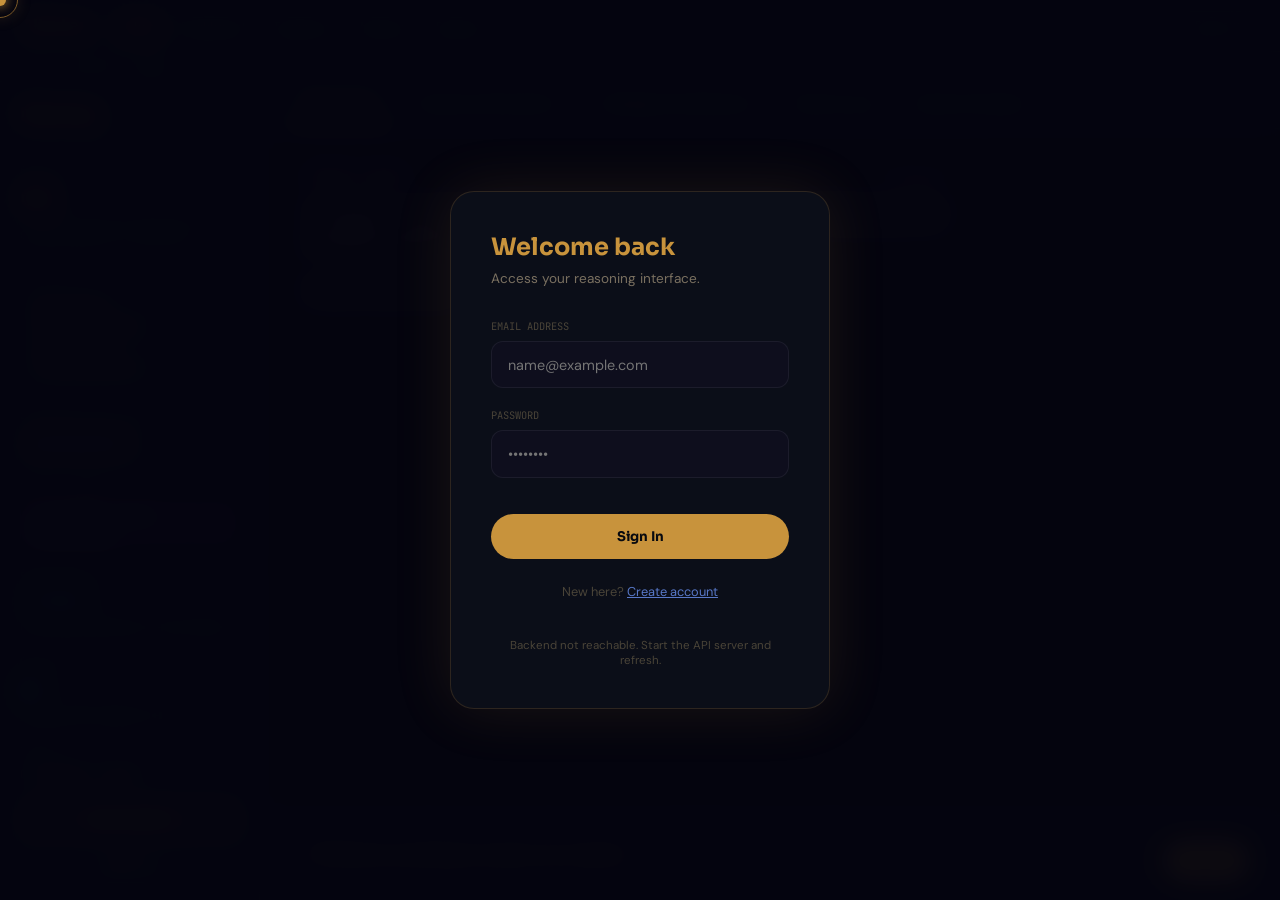
==== commit c35662f1: "design: complete UI/UX responsive overhaul and touchscreen mobile optimization across landing page a" ====
--- a/app.html
+++ b/app.html
@@ -33,6 +33,7 @@
     </ul>
   </div>
   <div class="top-nav-right">
+    <button class="mobile-sidebar-btn" onclick="toggleSidebar()" aria-label="Toggle Status">📊 Status</button>
     <span class="nav-user-badge" id="nav-user-name"></span>
     <button class="btn-nav-signout" onclick="logout()">Sign out</button>
   </div>
@@ -49,6 +50,9 @@
 
 <!-- APP BODY -->
 <div id="app-body">
+
+<!-- SIDEBAR BACKDROP OVERLAY -->
+<div id="sidebar-overlay" onclick="toggleSidebar()"></div>
 
 <!-- SIDEBAR -->
 <aside id="sidebar">
@@ -170,7 +174,7 @@
       <div class="traj-btn" onclick="toggleTraj('MBA', this)">BBA + MBA</div>
     </div>
 
-    <div style="display:grid;grid-template-columns:1fr 1fr;gap:1.25rem">
+    <div class="traj-sliders-grid">
       <div>
         <div style="font-family:var(--font-mono);font-size:0.62rem;color:var(--text-dim);text-transform:uppercase;letter-spacing:0.12em;margin-bottom:0.6rem">Intrinsic Motivation</div>
         <input type="range" id="slider-motivation" min="0" max="100" value="50" style="width:100%" oninput="updateTraj()">
@@ -232,7 +236,7 @@
     </div>
 
     <!-- Regret summary -->
-    <div style="display:grid;grid-template-columns:1fr 1fr;gap:1.25rem">
+    <div class="traj-regret-grid">
       <div style="background:rgba(224,92,75,0.05);border:1px solid rgba(224,92,75,0.15);border-radius:1rem;padding:1.25rem;text-align:center">
         <div style="font-family:var(--font-mono);font-size:0.62rem;color:var(--text-dim);text-transform:uppercase;letter-spacing:0.1em;margin-bottom:0.5rem">Regret Probability (Current Path)</div>
         <div id="traj-prob-1" style="font-family:var(--font-display);font-weight:800;font-size:2.5rem;color:#4A4438;letter-spacing:-0.04em">—</div>
--- a/static/app.css
+++ b/static/app.css
@@ -89,6 +89,12 @@
   display: none; background: none; border: none; color: var(--text-muted);
   font-size: 1.2rem; cursor: pointer; padding: 0.3rem;
 }
+.mobile-sidebar-btn {
+  display: none;
+}
+#sidebar-overlay {
+  display: none;
+}
 
 /* BREADCRUMBS */
 .breadcrumbs {
@@ -247,6 +253,15 @@
 .tabs {
   display: flex; border-bottom: 1px solid var(--border-subtle);
   background: var(--bg-panel); padding: 0 1.5rem; gap: 0; flex-shrink: 0;
+  overflow-x: auto;
+  -webkit-overflow-scrolling: touch;
+}
+.tabs::-webkit-scrollbar {
+  height: 3px;
+}
+.tabs::-webkit-scrollbar-thumb {
+  background: rgba(200, 147, 60, 0.25);
+  border-radius: 2px;
 }
 .tab {
   padding: 0.85rem 1.25rem; font-family: var(--font-display); font-size: 0.82rem;
@@ -483,15 +498,164 @@
 *::-webkit-scrollbar-track { background: transparent; }
 *::-webkit-scrollbar-thumb { background: rgba(255,255,255,0.06); border-radius: 2px; }
 
+/* TRAJECTORY DYNAMIC GRID SYSTEMS */
+.traj-sliders-grid, .traj-regret-grid {
+  display: grid;
+  grid-template-columns: 1fr 1fr;
+  gap: 1.25rem;
+}
+
 @media(max-width:768px){
-  #sidebar{display:none}
+  /* Disable custom cursor on mobile viewports for optimal touchscreen control */
+  *, *::before, *::after {
+    cursor: auto !important;
+  }
+  #cursor, #cursor-ring {
+    display: none !important;
+  }
+
+  /* Mobile Sidebar Drawer styling */
+  .mobile-sidebar-btn {
+    display: inline-flex !important;
+    align-items: center;
+    gap: 0.35rem;
+    padding: 0.35rem 0.65rem;
+    border-radius: 6px;
+    font-size: 0.7rem;
+    font-family: var(--font-mono);
+    font-weight: 500;
+    background: rgba(200, 147, 60, 0.12);
+    color: var(--accent-cyan);
+    border: 1px solid rgba(200, 147, 60, 0.25);
+    cursor: pointer;
+    transition: all 0.2s;
+  }
+  .mobile-sidebar-btn:hover {
+    background: rgba(200, 147, 60, 0.22);
+  }
+  #sidebar {
+    display: flex !important;
+    position: fixed;
+    top: 52px;
+    left: -260px;
+    bottom: 0;
+    width: 260px;
+    z-index: 1000;
+    background: var(--bg-panel);
+    border-right: 1px solid rgba(200,147,60,0.15);
+    box-shadow: 10px 0 30px rgba(0,0,0,0.5);
+    transition: left 0.3s cubic-bezier(0.34, 1.2, 0.64, 1);
+  }
+  #sidebar.open {
+    left: 0 !important;
+  }
+  #sidebar-overlay {
+    display: none;
+    position: fixed;
+    inset: 52px 0 0 0;
+    background: rgba(5,5,12,0.6);
+    backdrop-filter: blur(8px);
+    -webkit-backdrop-filter: blur(8px);
+    z-index: 999;
+    animation: fadeInOverlay 0.2s ease forwards;
+  }
+  #sidebar-overlay.active {
+    display: block !important;
+  }
+  @keyframes fadeInOverlay {
+    from { opacity: 0; }
+    to { opacity: 1; }
+  }
   .dash-grid{grid-template-columns:1fr}
+  
+  /* Reset grid-column spanning to fit single columns */
+  .dash-card {
+    grid-column: 1 / -1 !important;
+  }
+
   .traj-charts-grid{grid-template-columns:1fr}
+  
+  /* Stack trajectory controls on mobile */
+  .traj-sliders-grid, .traj-regret-grid {
+    grid-template-columns: 1fr !important;
+    gap: 1rem !important;
+  }
+
+  /* Compact top nav dropdown and breadcrumbs */
   .top-nav-links { display:none; }
   .top-nav-links.open { display:flex; position:absolute; top:52px; left:0; right:0; background:var(--bg-panel); flex-direction:column; padding:0.75rem; border-bottom:1px solid var(--border-subtle); gap:0.25rem; z-index:101; }
   .top-nav-links.open a { padding:0.6rem 1rem; }
   .mobile-menu-btn { display:block; }
   .breadcrumbs { padding: 0.5rem 1rem; }
+
+  /* Chat responsiveness & text scaling for phone */
+  .chat-area {
+    padding: 1rem 0.85rem !important;
+    gap: 0.85rem !important;
+  }
+  .bubble-user {
+    max-width: 90% !important;
+    padding: 0.75rem 0.95rem !important;
+    font-size: 0.86rem !important;
+  }
+  .bubble-ai {
+    max-width: 90% !important;
+    padding: 0.85rem 0.95rem 0.65rem !important;
+    font-size: 0.85rem !important;
+  }
+  .chat-input-area {
+    padding: 0.75rem 0.85rem !important;
+    gap: 0.6rem !important;
+  }
+  .chat-input {
+    padding: 0.65rem 0.85rem !important;
+    font-size: 0.85rem !important;
+  }
+  .chat-send {
+    padding: 0.6rem 1.25rem !important;
+    font-size: 0.78rem !important;
+  }
+
+  /* Padding adjustments to increase app viewport efficiency */
+  #panel-trajectory, #panel-dashboard, #panel-memory, #panel-resume {
+    padding: 1.25rem !important;
+    gap: 1rem !important;
+  }
+
+  .tabs {
+    padding: 0 0.5rem !important;
+  }
+  .tab {
+    padding: 0.75rem 0.85rem !important;
+    font-size: 0.78rem !important;
+  }
+
+  /* Touch target optimizations for mobile */
+  .nav-user-badge, .btn-nav-signout {
+    display: none !important;
+  }
+  .chat-input {
+    font-size: 16px !important; /* Prevents iOS auto-zoom on input focus */
+    min-height: 48px !important;
+  }
+  .chat-send {
+    height: 48px !important;
+    padding: 0 1.5rem !important;
+    display: inline-flex;
+    align-items: center;
+    justify-content: center;
+  }
+  .traj-btn {
+    padding: 0.6rem 1.2rem !important;
+    font-size: 0.72rem !important;
+  }
+  .filter-pill {
+    padding: 0.4rem 1rem !important;
+    font-size: 0.68rem !important;
+  }
+  .upload-zone {
+    padding: 2rem 1rem !important;
+  }
 }
 
 /* AUTH MODAL */
